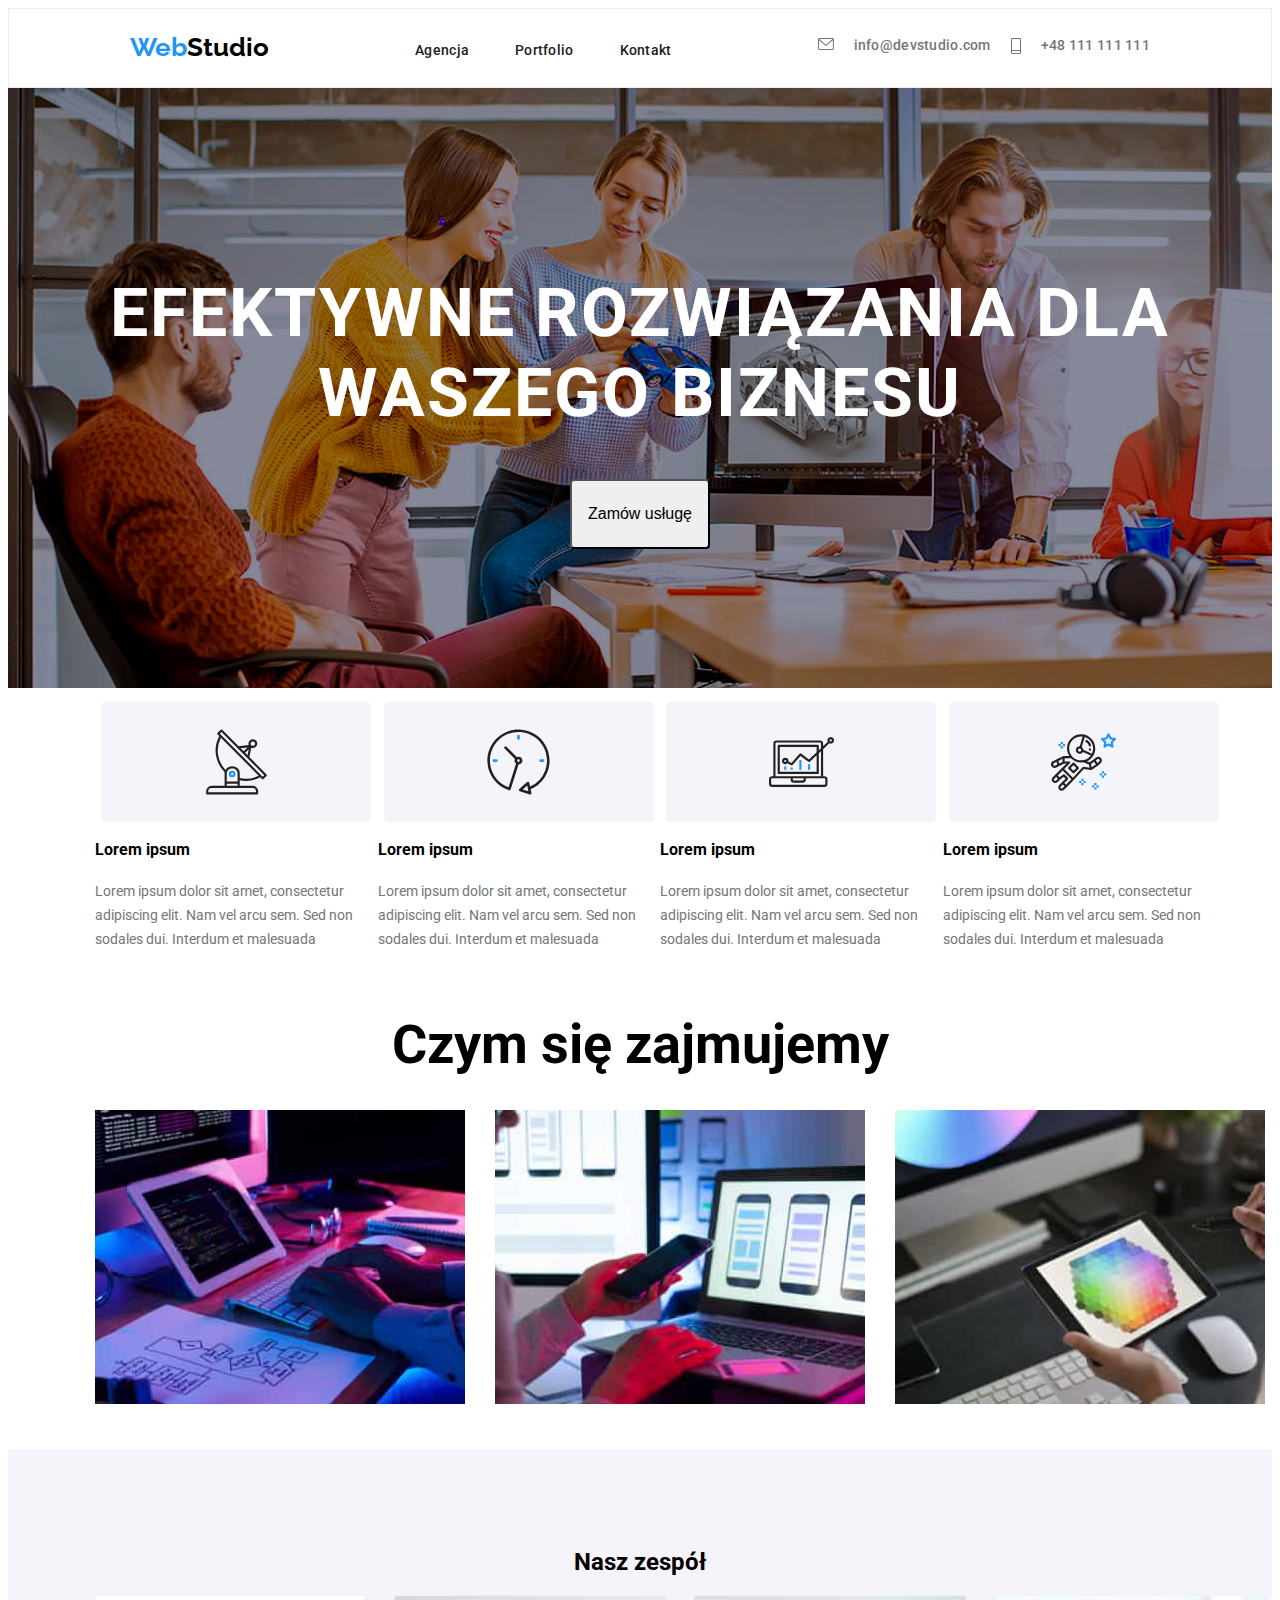
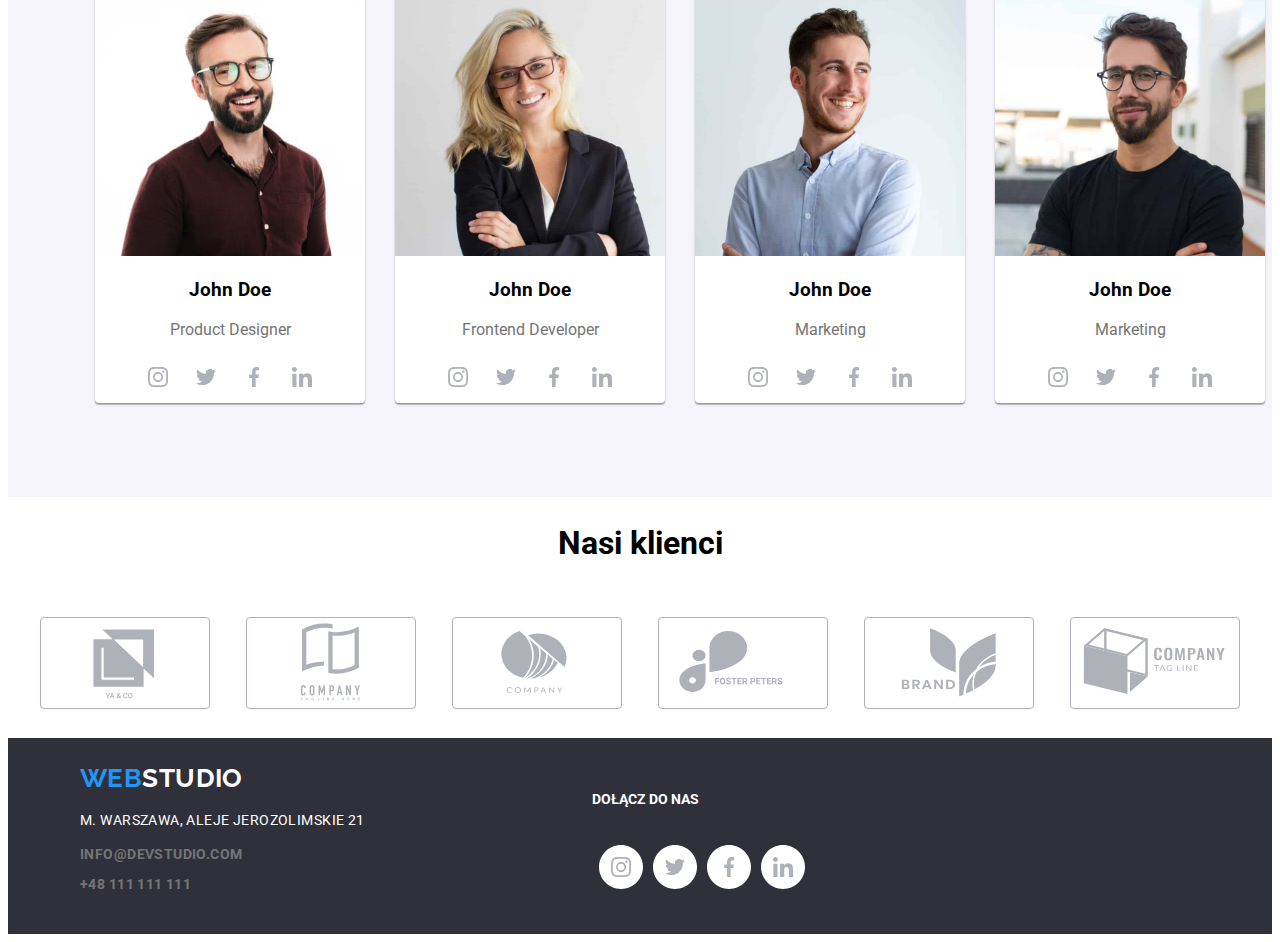
==== index.html @ c7709d1a "new" ====
<!DOCTYPE html>
<html lang="pl">
  <head>
    <meta charset="UTF-8" />
    <meta http-equiv="X-UA-Compatible" content="IE=edge" />
    <meta name="viewport" content="width=device-width, initial-scale=1.0" />
    <title>Document</title>
    <link rel="preconnect" href="https://fonts.googleapis.com" />
    <link rel="preconnect" href="https://fonts.gstatic.com" crossorigin />
    <link
      href="https://fonts.googleapis.com/css2?family=Montserrat:ital,wght@0,400;1,700&family=Raleway:wght@700&family=Roboto:wght@400;500;700;900&display=swap"
      rel="stylesheet"
    />
    <link rel="stylesheet" href="https://cdnjs.cloudflare.com/ajax/libs/modern-normalize/1.1.0/modern-normalize.min.css" 
    integrity="sha512-wpPYUAdjBVSE4KJnH1VR1HeZfpl1ub8YT/NKx4PuQ5NmX2tKuGu6U/JRp5y+Y8XG2tV+wKQpNHVUX03MfMFn9Q==" 
    crossorigin="anonymous" 
    referrerpolicy="no-referrer" />
    <link rel="stylesheet" href="./css/styles.css" />
  </head>
  
  <body>
    <header class="navbar section-header">
      
      <a href="/" class="logo"
        ><span class="color-one">Web</span
        ><span class="color-two">Studio</span></a
      >
      <nav class="navigation">
        <ul class="social-links">
          <li><a class="link" href="./index.html">Agencja</a></li>
          <li><a class="link" href="Portfolio.html">Portfolio</a></li>
          <li><a class="link" href="Kontakt">Kontakt</a></li>
        </ul>
      </nav>
      
      <div class="contact">
      <ul class="contact-links">
        
        <li class="point">
        <svg class="icon" Width="16" height="12">
          <use href="./images/icons.svg#icon-envelope"></use>
        </svg>
        
        <a class="links" href="mailto:info@devstudio.com" 
          >info@devstudio.com
          </a>
          <svg class="icon" Width="10" height="16">
            <use href="./images/icons.svg#icon-smartphone"></use>
          </svg>
        <a class="links" href="tel:+48111111111" 
          >+48 111 111 111</a
        >
      </li>
    </ul>
      </div>
    </header>
    <main>
      <section class="hero">
        <div class="container">
      <h1>EFEKTYWNE ROZWIĄZANIA DLA WASZEGO BIZNESU</h1>
      <button class="button pointer" type="button">Zamów usługę</button>
    </div>
    </section>  
    <section class="lorem-ipsum">
    <div class="container">
      <div class="lorem-ipsum-one">
      <ul class="lorem-ipsum-two">
        <li >
          <div class="picture">
            <svg class="picture-logo" width="65" height="70" >
              <use href="./images/icons.svg#icon-antenna-1"  ></use>
           </svg>
          </div>
        
          <h3 >Lorem ipsum</h3>
          <p >
            Lorem ipsum dolor sit amet, consectetur adipiscing elit. Nam vel
            arcu sem. Sed non sodales dui. Interdum et malesuada
          </p>
        </li>
        <li>
          <div class="picture">
          <svg class="picture-logo" width="65" height="70">
            <use href="./images/icons.svg#icon-clock-1"></use>
          </svg>
        </div>
          <h3>Lorem ipsum</h3>
          <p>
            Lorem ipsum dolor sit amet, consectetur adipiscing elit. Nam vel
            arcu sem. Sed non sodales dui. Interdum et malesuada
          </p>
        </li>
        <li>
          <div class="picture">
            <svg class="picture-logo" width="65" height="70">
            <use href="./images/icons.svg#icon-diagram-1"></use> 
          </svg>
          </div>
          <h3>Lorem ipsum</h3>
          <p>
            Lorem ipsum dolor sit amet, consectetur adipiscing elit. Nam vel
            arcu sem. Sed non sodales dui. Interdum et malesuada
          </p>
        </li>
        <li>
          <div class="picture">
            <svg class="picture-logo" width="65" height="70">
            <use href="./images/icons.svg#icon-astronaut-1"></use>
          </svg>
          </div>
          <h3 >Lorem ipsum</h3>
          <p>
            Lorem ipsum dolor sit amet, consectetur adipiscing elit. Nam vel
            arcu sem. Sed non sodales dui. Interdum et malesuada
          </p>
        
        </li>
      </ul>
    </div>
    </div>
    </section>
    <section class="do-do">
      <div class="do-do-item">
      <div class="container">
       
      <h2 class="do-do-h2">Czym się zajmujemy</h2>
      <ul class="do-do-list">
      <li >
        <img
          width="370"
          height="294"
          src="./images/box_1.jpg"
          alt="tablet komputer i notatnik"
        />
      </li>
      <li>
        <img
          width="370"
          height="294"
          src="./images/box_2.jpg"
          alt="telefon laptop i komputer"
        />
      </li>
      <li>
        <img
          width="370"
          height="294"
          src="./images/box_3.jpg"
          alt="tablet z paletą kolorów i komputer"
        />
      </li>
    </ul>
    </div>
    </div>
  </section>
<section class="team">
  <div class="team-one">
    <div class="container">
        
      <h2 class="do-do-h2">Nasz zespół</h2>
      <ul class="team-two">
        
        <li >
          <div class="border">
          <img
            width="270"
            height="260"
            src="./images/person_1.jpg"
            alt="Mężczyzna w okularach"
          />
          <h3>John Doe</h3>
          <p>Product Designer</p>
          <div>
          <svg width="44" height="44">
            <use href="./images/icons.svg#icon-Instagram">
              </use>
          </svg>
          <svg width="44" height="44">
            <use href="./images/icons.svg#icon-Twitter">
              </use>
          </svg>
          <svg width="44" height="44">
            <use href="./images/icons.svg#icon-Facebook">
              </use>
          </svg>
          <svg width="44" height="44">
            <use href="./images/icons.svg#icon-Linkedin">
              </use> </svg>
            </div>
          </div>
        </li>        

        <li>
          <div class="border">
          <img
            width="270"
            height="260"
            src="./images/person_2.jpg"
            alt="Kobieta w okularach"
          />
          <h3>John Doe</h3>
          <p>Frontend Developer</p>
          <div>
          <svg width="44" height="44">
            <use href="./images/icons.svg#icon-Instagram">
              </use>
          </svg>
          <svg width="44" height="44">
            <use href="./images/icons.svg#icon-Twitter">
              </use>
          </svg>
          <svg width="44" height="44">
            <use href="./images/icons.svg#icon-Facebook">
              </use>
          </svg>
          <svg width="44" height="44">
            <use href="./images/icons.svg#icon-Linkedin">
              </use> </svg>
            </div>
        </li>
        <li>
          <div class="border">
          <img
            width="270"
            height="260"
            src="./images/person_3.jpg"
            alt="Mężczyzna z niebieskiej koszuli"
          />
          <h3>John Doe</h3>
          <p>Marketing</p>
          <svg width="44" height="44">
            <use href="./images/icons.svg#icon-Instagram">
              </use>
          </svg>
          <svg width="44" height="44">
            <use href="./images/icons.svg#icon-Twitter">
              </use>
          </svg>
          <svg width="44" height="44">
            <use href="./images/icons.svg#icon-Facebook">
              </use>
          </svg>
          <svg width="44" height="44">
            <use href="./images/icons.svg#icon-Linkedin">
              </use> </svg>
            </div>
        </li>
        <li>
          <div class="border">
          <img
            width="270"
            height="260"
            src="./images/person_4.jpg"
            alt="Meżczyzna w okularach z brodą i czarnej koszulce"
          />
          <h3>John Doe</h3>
          <p>Marketing</p>
          
          <svg width="44" height="44">
            <use href="./images/icons.svg#icon-Instagram">
              </use>
          </svg>
          <svg width="44" height="44">
            <use href="./images/icons.svg#icon-Twitter">
              </use>
          </svg>
          <svg width="44" height="44">
            <use href="./images/icons.svg#icon-Facebook">
              </use>
          </svg>
          <svg width="44" height="44">
            <use href="./images/icons.svg#icon-Linkedin">
              </use> </svg>
            </div>
        </li>
      </ul>
      </div>
      </div>
    </section>
      <section>
        <h2 class="klient__h2">Nasi klienci </h2>
        <div class="home__container">
          
            <svg class="klient-new" width="106" height="60" >
              <use href="./images/icons.svg#icon-Logo_1"></use>
            </svg>
            <svg class="klient-new" width="106" height="60">
              <use href="./images/icons.svg#icon-Logo_2"></use>
            </svg>
            <svg class="klient-new" width="106" height="60">
              <use href="./images/icons.svg#icon-Logo_3"></use>
            </svg>
            <svg class="klient-new" width="106" height="60">
              <use href="./images/icons.svg#icon-Logo_4"></use>
            </svg>
            <svg class="klient-new" width="106" height="60">
              <use href="./images/icons.svg#icon-Logo_5"></use>
            </svg>
            <svg class="klient-new" width="106" height="60">
              <use href="./images/icons.svg#icon-Logo_6"></use>
            </svg>
        
      </div>
      </section>
    </main>
    <footer class="background-color">
      <div class="section-footer">
        <div class="container">
         <div class="block us">      
      <a href="/" class="logo"
        ><span class="color-one">Web</span
        ><span class="color-three">Studio</span></a
      >
     
        
        <p class="footer-address">m. Warszawa, Aleje Jerozolimskie 21</p>
                  
          <p class="links" href="mailto:info@devstudio.com" class="contact"
            >info@devstudio.com</p
          >
          <p class="links" href="tel:+48111111111" class="contact"
            >+48 111 111 111</p
          >
        </div>
          
        <div class="block one">
            <h4 class="start">DOŁĄCZ DO NAS</h4>
            
            <ul class="footer-icon">
              <li>
            <svg width="44" height="44">
              <use href="./images/icons.svg#icon-Instagram">
                </use>
              </svg>
              </li>
              <li>
            <svg width="44" height="44"> 
              <use href="./images/icons.svg#icon-Twitter">
                </use>
            </svg>
            </li>
            <li >
            <svg width="44" height="44">
              <use href="./images/icons.svg#icon-Facebook">
                </use>
            </svg>
          </li>
          <li >
            <svg width="44" height="44">
              <use href="./images/icons.svg#icon-Linkedin">
                </use>
            </svg>
            </li>
          </ul>
        </div>
        </div>
      </div>
        </footer>
---- css/styles.css ----
* {
  box-sizing: border-box;
}
:root {
  --main-color: #212121;
  --secondary-color: #757575;
}

body {
  font-family: "Roboto", sans-serif;
}

.logo {
  font-family: "Raleway";
  font-style: normal;
  font-weight: 700;
  text-decoration: none;
  font-size: 26px;
  line-height: 1.2;

  align-self: center;
}
.color-one {
  color: #2196f3;
}
.color-two {
  color: #000000;
}

.social-links {
  color: #212121;
  display: flex;
  gap: 46px;
  padding-top: 15px;
}

.social-links .link:focus {
  color: #2196f3;
}

.social-links .link:hover {
  color: #2196f3;
}

.contact-links {
  display: flex;

  padding-top: 15px;
  text-decoration: none;
}

.links {
  color: var(--secondary-color, gray);
}

.icon {
  fill: #757575;
}

.contact-links .icon:hover {
  cursor: pointer;
  fill: var(--color1, #2196f3);
}
.contact-links .links:focus {
  color: #2196f3;
}

.contact-links .links:hover {
  color: #2196f3;
}

.button {
  width: 140px;
  height: 70px;

  color: #000000;

  border-radius: 4px;
  line-height: 30px;
  /* identical to box height, or 188% */
  font-size: 16px;
  line-height: 30px;
}

.button:hover {
  background-color: #2196f3;
  box-shadow: 0px 4px 4px rgba(0, 0, 0, 0.15);
}
.pointer {
  cursor: pointer;
}

.navbar a {
  text-decoration: none;
}
.navbar .navigation a {
  font-weight: 500;
  font-size: 14px;
  line-height: 1.1;
  letter-spacing: 0.02em;

  color: var(--main-color, black);
}

.navbar .contact {
  font-weight: 500;
  font-size: 14px;
  line-height: 1.1;
  letter-spacing: 0.02em;
  gap: 10px;
  color: var(--secondary-color, gray);
}
p {
  color: var(--secondary-color, gray);
}
ul {
  list-style-type: none;
}

.background-color {
  background: #2f303a;
}
.color-three {
  color: #ffffff;
}
.footer {
  font-family: "Roboto", sans-serif;
}
.footer-address {
  color: #ffffff;
  font-style: normal;
  font-weight: 400;
  font-size: 14px;
  line-height: 1.7;
  /* or 171% */

  letter-spacing: 0.03em;
}

.contact-footer {
  font-family: "Roboto";
  font-style: normal;
  font-weight: 400;
  font-size: 14px;
  line-height: 1.7;
  /* or 171% */

  letter-spacing: 0.03em;
  text-decoration-line: underline;

  color: rgba(255, 255, 255, 0.6);
}

.container {
  max-width: 1200px;
  margin: 0px auto;
  padding: 0px 15px;
}
.section-header {
  height: 80px;
  justify-content: space-evenly;
  border: 1px solid #ececec;
  background: #ffffff;
  display: flex;
  margin: auto;
  padding: 0px 15px;
}
.section-one {
  display: flex;
  flex-wrap: wrap;
  align-items: center;
  justify-content: center;
  justify-content: space-around;
  gap: 6px;
  padding-top: 94px;
  padding-bottom: 94px;
  margin: auto;
  list-style-type: none;
}

.section-two {
  display: flex;
  justify-content: center;
  gap: 8px;
  height: 38px;
  border-radius: 4px;
  flex-basis: auto;
}

.section-footer {
  height: 252px;
  display: inline;
  flex-direction: column;
  margin: 0 auto;
}
.section-three {
  height: 600px;

  background: #2f303a;
  flex-wrap: wrap;
  text-align: center;
  letter-spacing: 0.06em;
  text-transform: uppercase;
  line-height: 60px;
}

.lorem-ipsum {
  font-weight: 400;
  font-size: 14px;
  line-height: 24px;
}

.lorem-ipsum-one {
  display: flex;
  justify-content: center;
  align-content: center;
  flex-direction: row;
}
.lorem-ipsum-two {
  display: flex;
}
.picture {
  margin: 0 auto;
  display: flex;
  justify-content: space-between;
  align-items: center;
  margin: 0 auto;
  width: 270px;
  height: 120px;
  background: #f5f4fa;
  border-radius: 4px;
}

.picture-logo {
  display: flex;
  margin: 0 auto;
}
.do-do {
  display: flex;
  list-style-type: none;
  font-size: 36px;
  line-height: 42px;
  text-align: center;

  align-items: center;
  justify-content: center;
  align-content: center;
  text-align: center;
}
.do-do-item {
  display: flex;
}

.do-do-list {
  display: flex;
  gap: 30px;
}
.do-do-h2 {
  display: flex;
  text-align: center;
  justify-content: center;
}

.team-one {
  display: flex;
  justify-content: center;
  align-content: center;
  text-align: center;
  background: #f5f4fa;

  height: 648px;
  align-items: center;
}
.team-two {
  display: flex;
  gap: 30px;
  align-items: center;
}

.hero {
  background: #2f303a;
  background-image: url(../images/team.jpg);
  background-repeat: no-repeat;
  background-size: cover;
  height: 600px;
  display: flex;
  color: #ffffff;
  align-items: center;
  text-align: center;
  letter-spacing: 0.06em;
  text-transform: uppercase;
  font-size: 34px;
}

.section-four {
  font-weight: 700;
  font-size: 36px;
  line-height: 42px;
  text-align: center;
  letter-spacing: 0.03em;
  color: #212121;

  display: flex;
  flex-wrap: wrap;
  align-items: center;
  justify-content: center;
  justify-content: space-around;
  gap: 8px;
  margin: auto;
  list-style-type: none;
  padding-top: 94px;
  padding-bottom: 94px;
}

.home__container {
  height: 150px;
  display: flex;
  justify-content: space-between;
  align-items: center;
  max-width: 1200px;
  flex-direction: row;
  margin: 0 auto;
}

.klient__h2 {
  font-size: 32px;
  justify-content: center;
  display: flex;
}
.klient-new {
  width: 170px;
  height: 92px;
  border: 1px solid #afb1b8;
  border-radius: 4px;
  display: flex;
  --color1: #afb1b8;
}

.klient-new:hover {
  --color1: #2196f3;
  cursor: pointer;
}
.klinet-one {
  gap: 30px;
  display: flex;
  justify-content: center;
  flex-direction: row;
  margin: 0 auto;
}

.us {
  font-family: "Roboto";
  font-style: normal;
  font-weight: 700;
  font-size: 14px;
  line-height: 16px;
  letter-spacing: 0.03em;
  text-transform: uppercase;
  color: #ffffff;

  width: 400px;
}

.us-icon {
  display: flex;
  align-items: center;
  justify-content: center;
  gap: 10px;
  margin: 0 auto;
}

.one {
  display: flex;
  flex-direction: column;
  justify-content: center;
  align-items: center;
}

.footer-icon {
  display: flex;

  list-style-type: none;
  gap: 10px;
}
.start {
  display: flex;
  margin-left: 33px;
  color: #ffffff;
  font-family: "Roboto";
  font-style: normal;
  font-weight: 700;
  font-size: 14px;
  line-height: 16px;
  padding-bottom: 20px;
}

.block {
  display: inline-block;
  width: 475px;
  padding: 25px;
}

.border {
  background: #ffffff;
  /* material shadow v1 */

  box-shadow: 0px 1px 3px rgba(0, 0, 0, 0.12), 0px 1px 1px rgba(0, 0, 0, 0.14),
    0px 2px 1px rgba(0, 0, 0, 0.2);
  border-radius: 0px 0px 4px 4px;
}

.border-two {
  background: #ffffff;
  border: 1px solid #eeeeee;
  cursor: pointer;
}
.point {
  list-style-type: none;
  gap: 20px;
  display: flex;
}
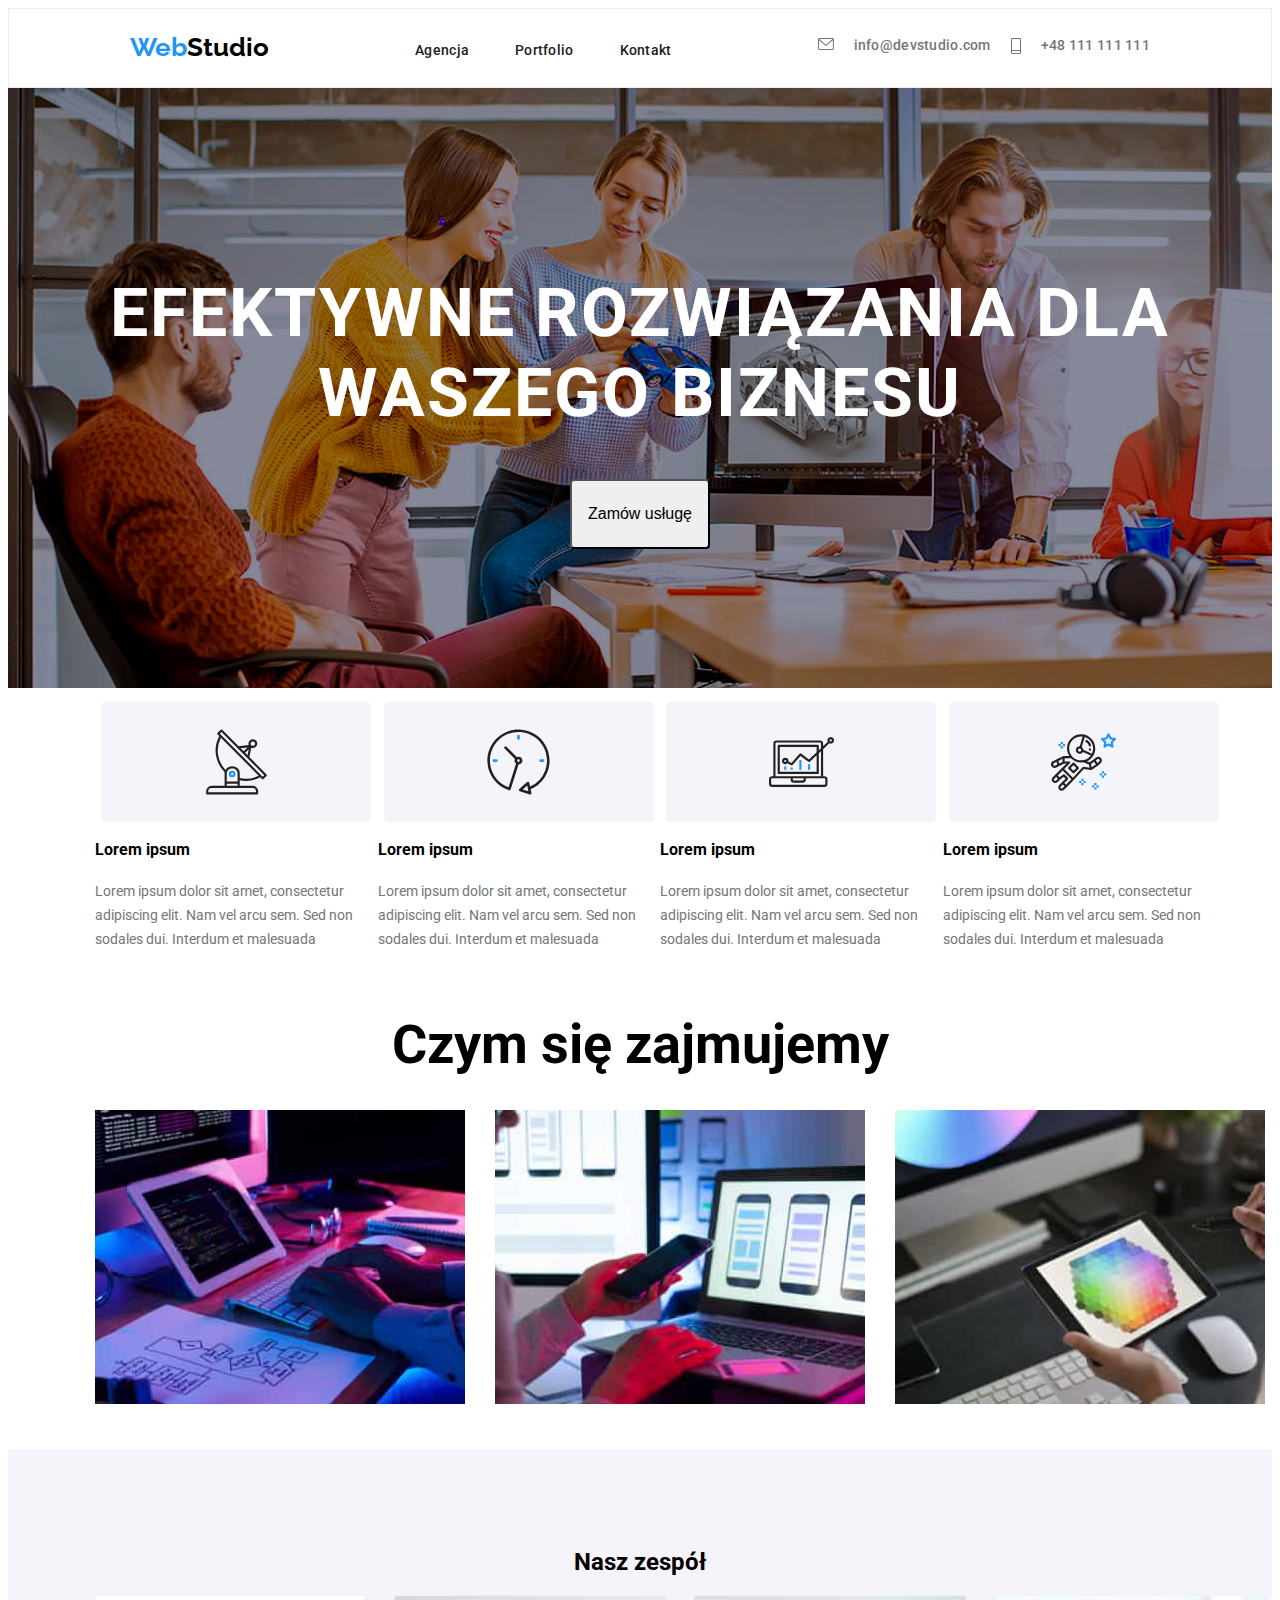
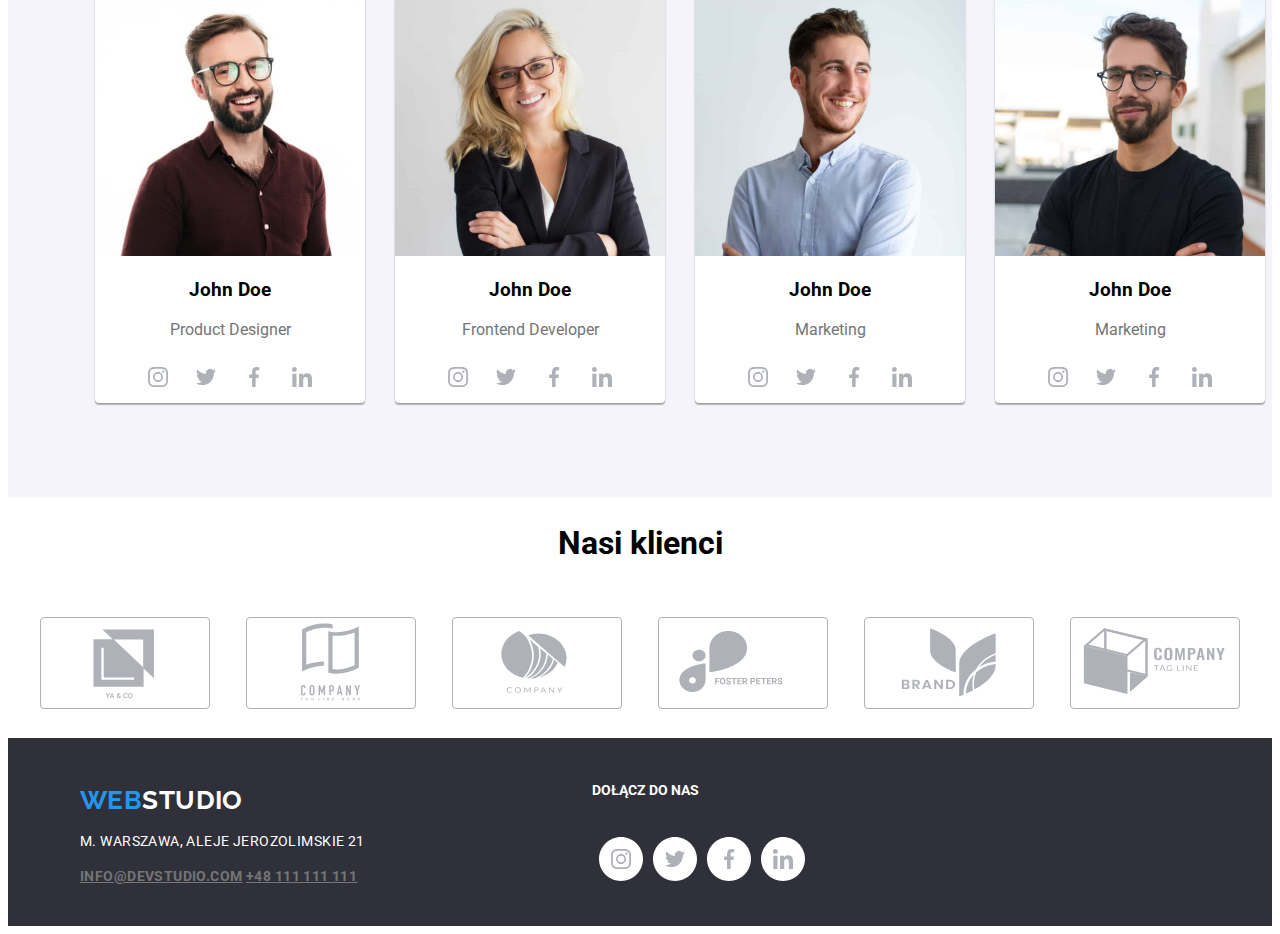
==== commit e2686b6a: "new" ====
--- a/index.html
+++ b/index.html
@@ -255,7 +255,6 @@
           />
           <h3>John Doe</h3>
           <p>Marketing</p>
-          
           <svg width="44" height="44">
             <use href="./images/icons.svg#icon-Instagram">
               </use>
@@ -315,11 +314,11 @@
         
         <p class="footer-address">m. Warszawa, Aleje Jerozolimskie 21</p>
                   
-          <p class="links" href="mailto:info@devstudio.com" class="contact"
-            >info@devstudio.com</p
+          <a class="links" href="mailto:info@devstudio.com" class="contact"
+            >info@devstudio.com</a
           >
-          <p class="links" href="tel:+48111111111" class="contact"
-            >+48 111 111 111</p
+          <a class="links" href="tel:+48111111111" class="contact"
+            >+48 111 111 111</a
           >
         </div>
           
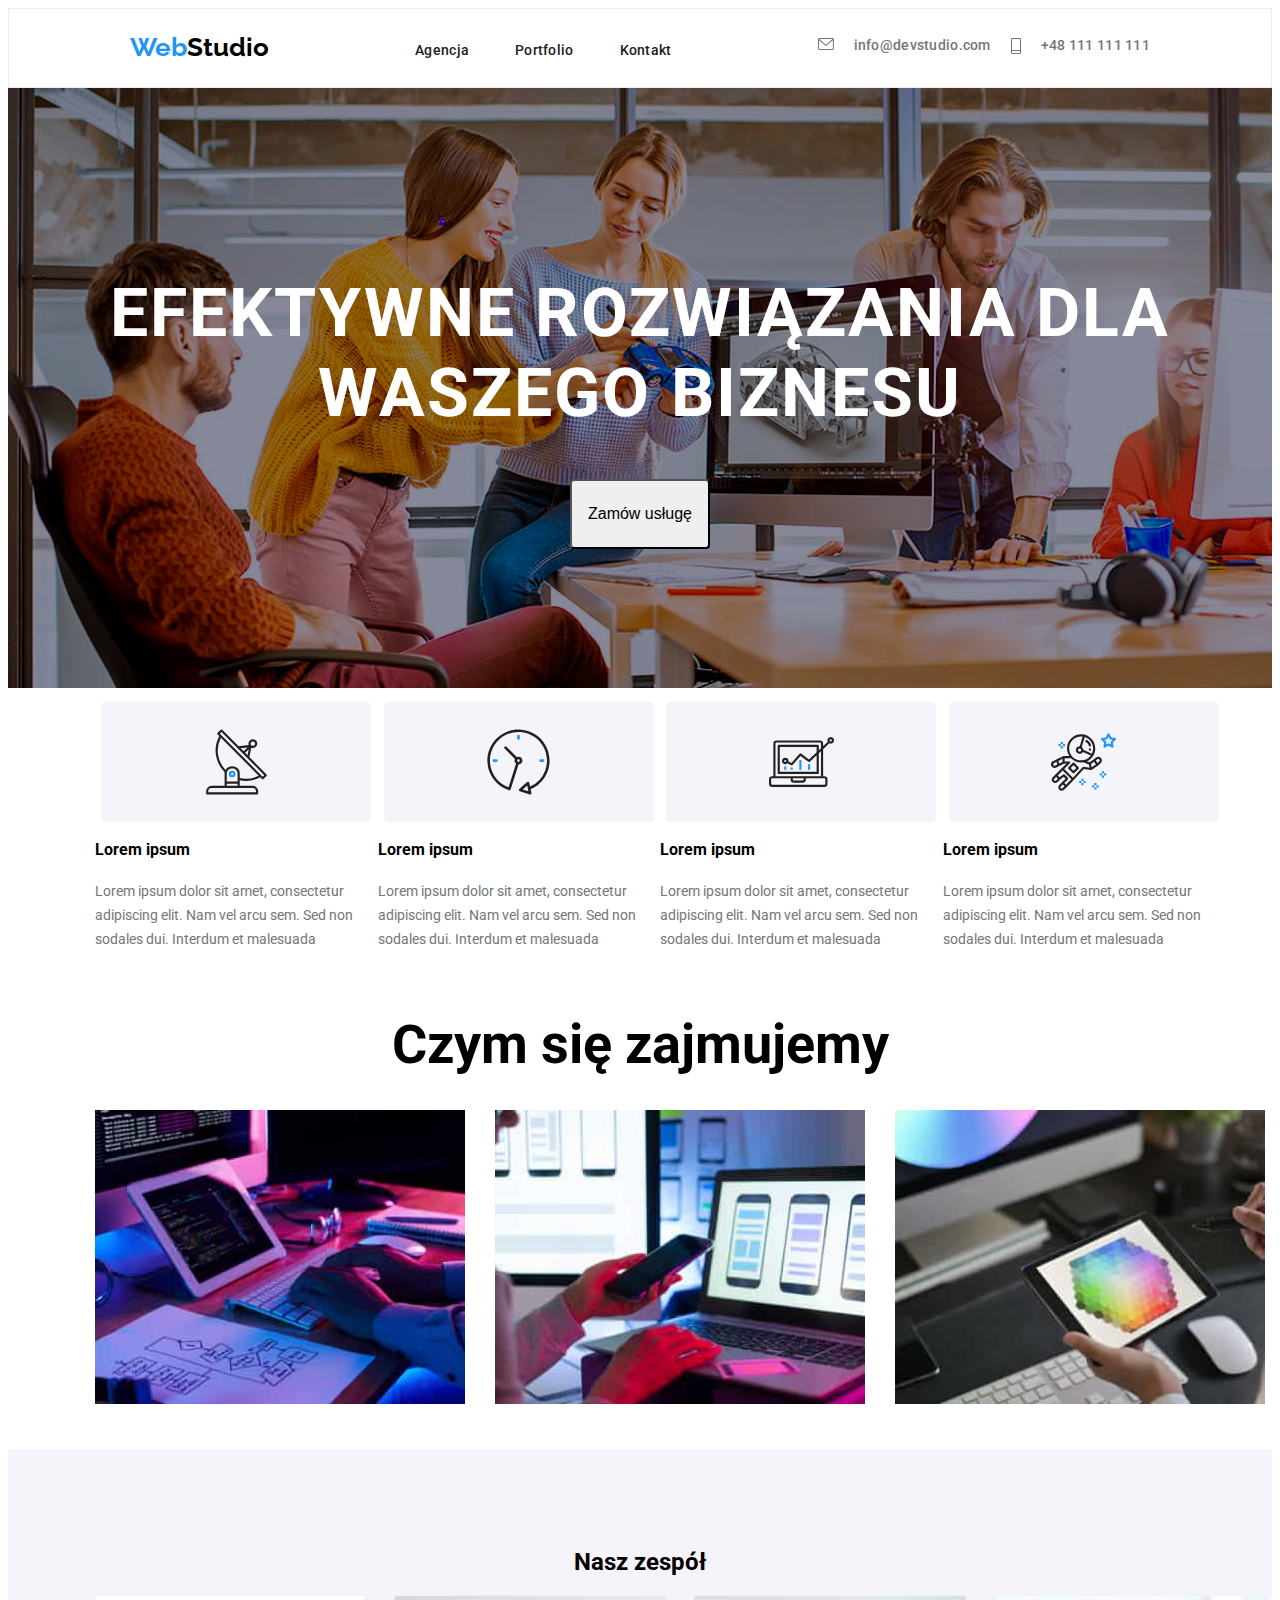
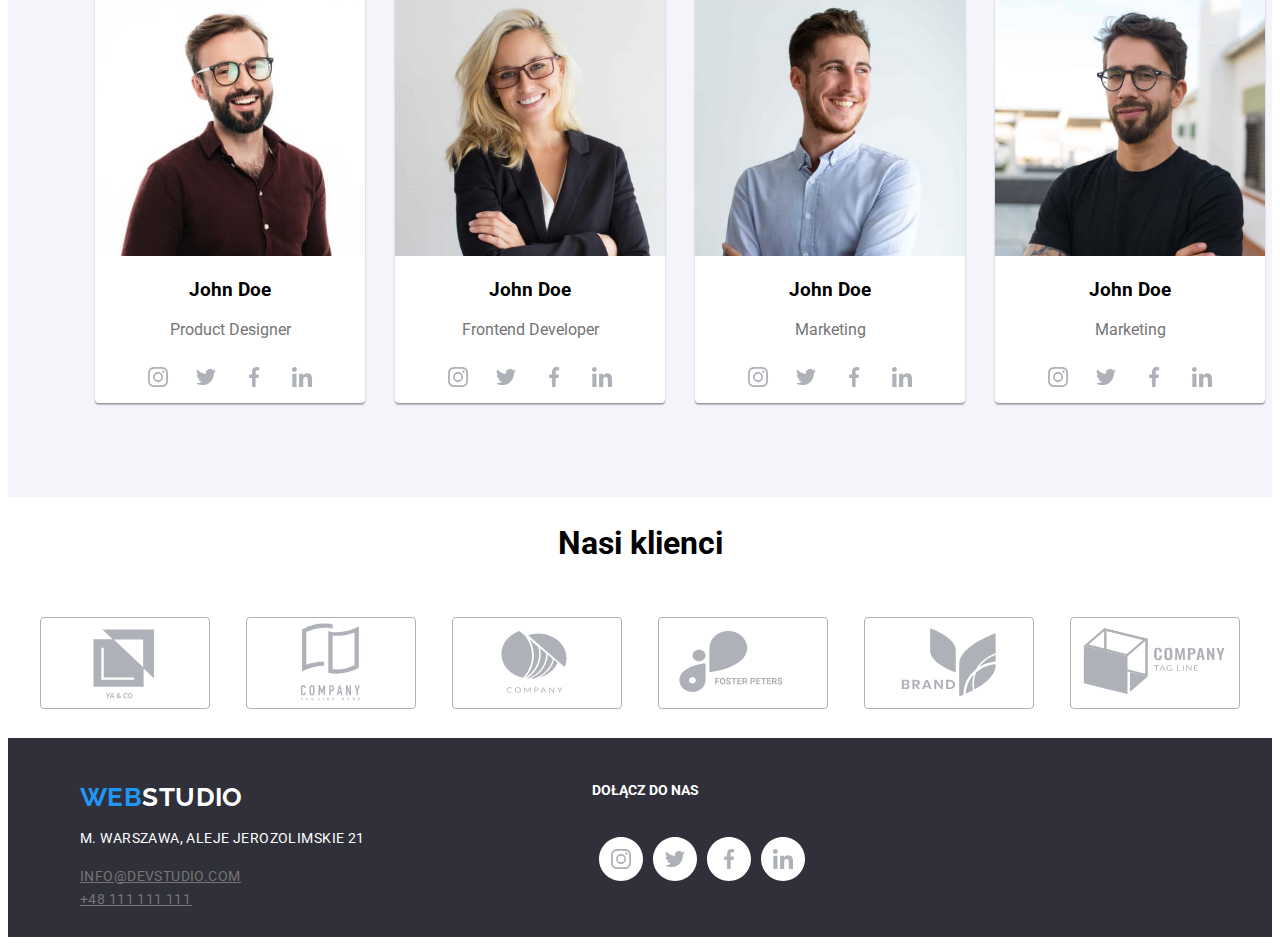
==== commit b82dd835: "new" ====
--- a/index.html
+++ b/index.html
@@ -310,16 +310,14 @@
         ><span class="color-one">Web</span
         ><span class="color-three">Studio</span></a
       >
-     
-        
         <p class="footer-address">m. Warszawa, Aleje Jerozolimskie 21</p>
-                  
-          <a class="links" href="mailto:info@devstudio.com" class="contact"
+             <div class="contact-footer">     
+          <a class="links" href="mailto:info@devstudio.com" 
             >info@devstudio.com</a
           >
-          <a class="links" href="tel:+48111111111" class="contact"
+          <a class="links" href="tel:+48111111111" 
             >+48 111 111 111</a
-          >
+          ></div> 
         </div>
           
         <div class="block one">
--- a/css/styles.css
+++ b/css/styles.css
@@ -144,7 +144,8 @@
   font-size: 14px;
   line-height: 1.7;
   /* or 171% */
-
+  display: flex;
+  flex-direction: column;
   letter-spacing: 0.03em;
   text-decoration-line: underline;
 
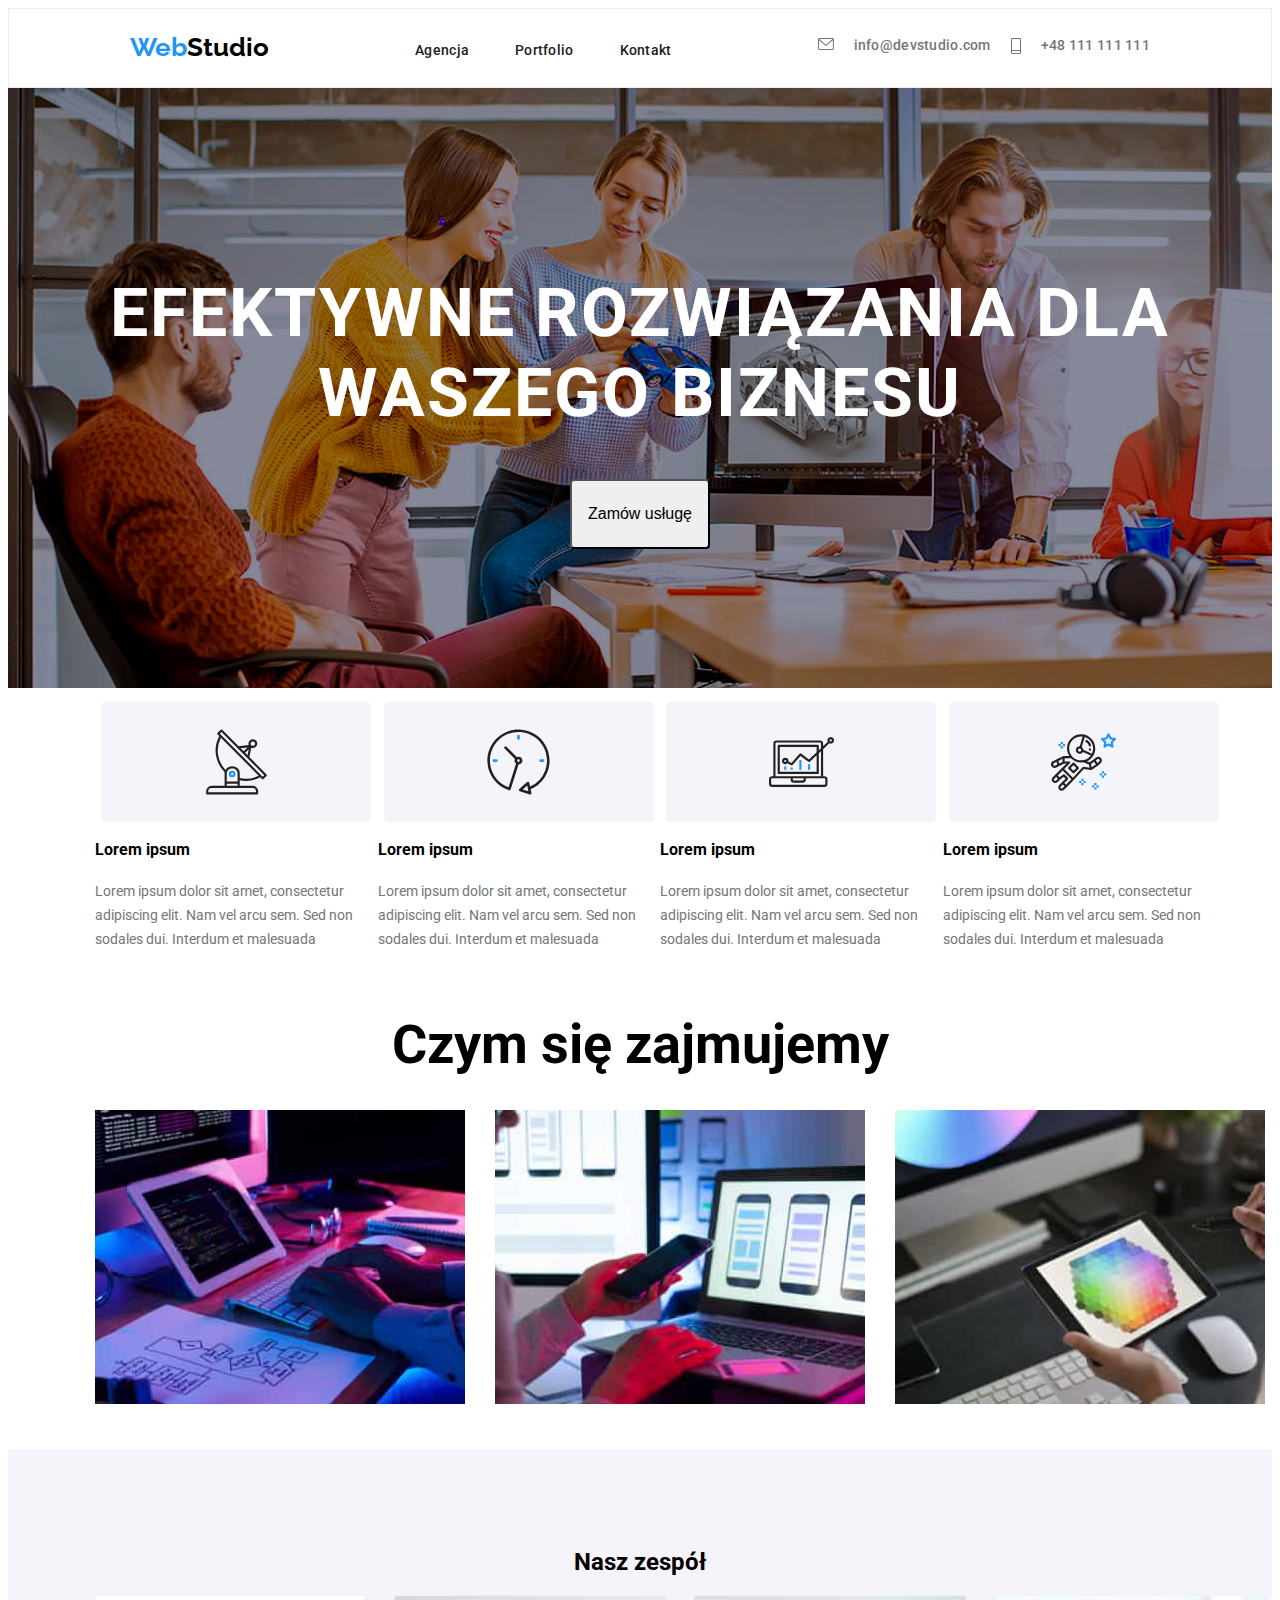
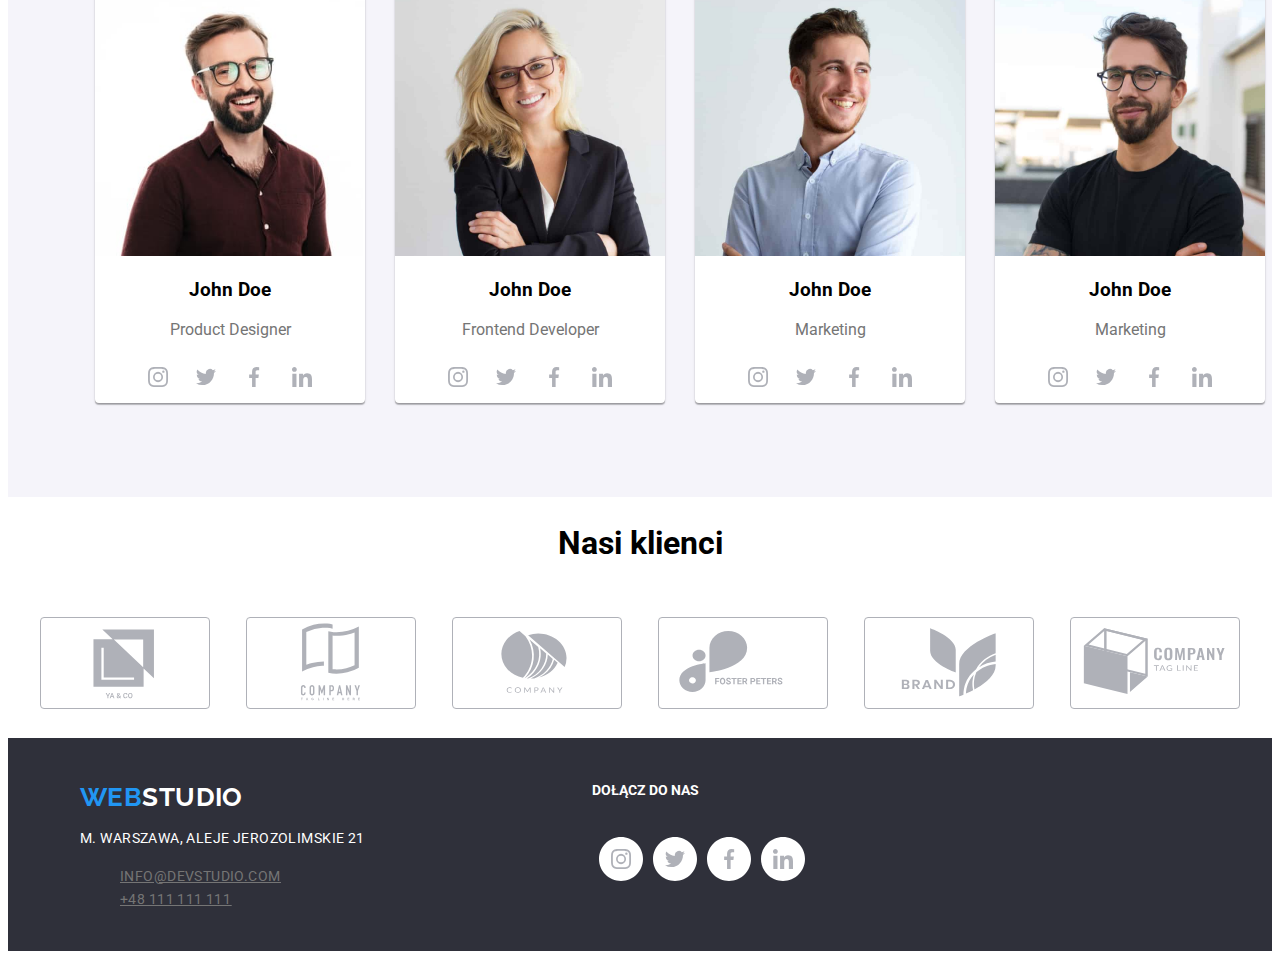
==== commit 172c6d7e: "new" ====
--- a/index.html
+++ b/index.html
@@ -311,13 +311,13 @@
         ><span class="color-three">Studio</span></a
       >
         <p class="footer-address">m. Warszawa, Aleje Jerozolimskie 21</p>
-             <div class="contact-footer">     
+             <ul class="contact-footer">     
           <a class="links" href="mailto:info@devstudio.com" 
             >info@devstudio.com</a
           >
           <a class="links" href="tel:+48111111111" 
             >+48 111 111 111</a
-          ></div> 
+          ></ul>
         </div>
           
         <div class="block one">
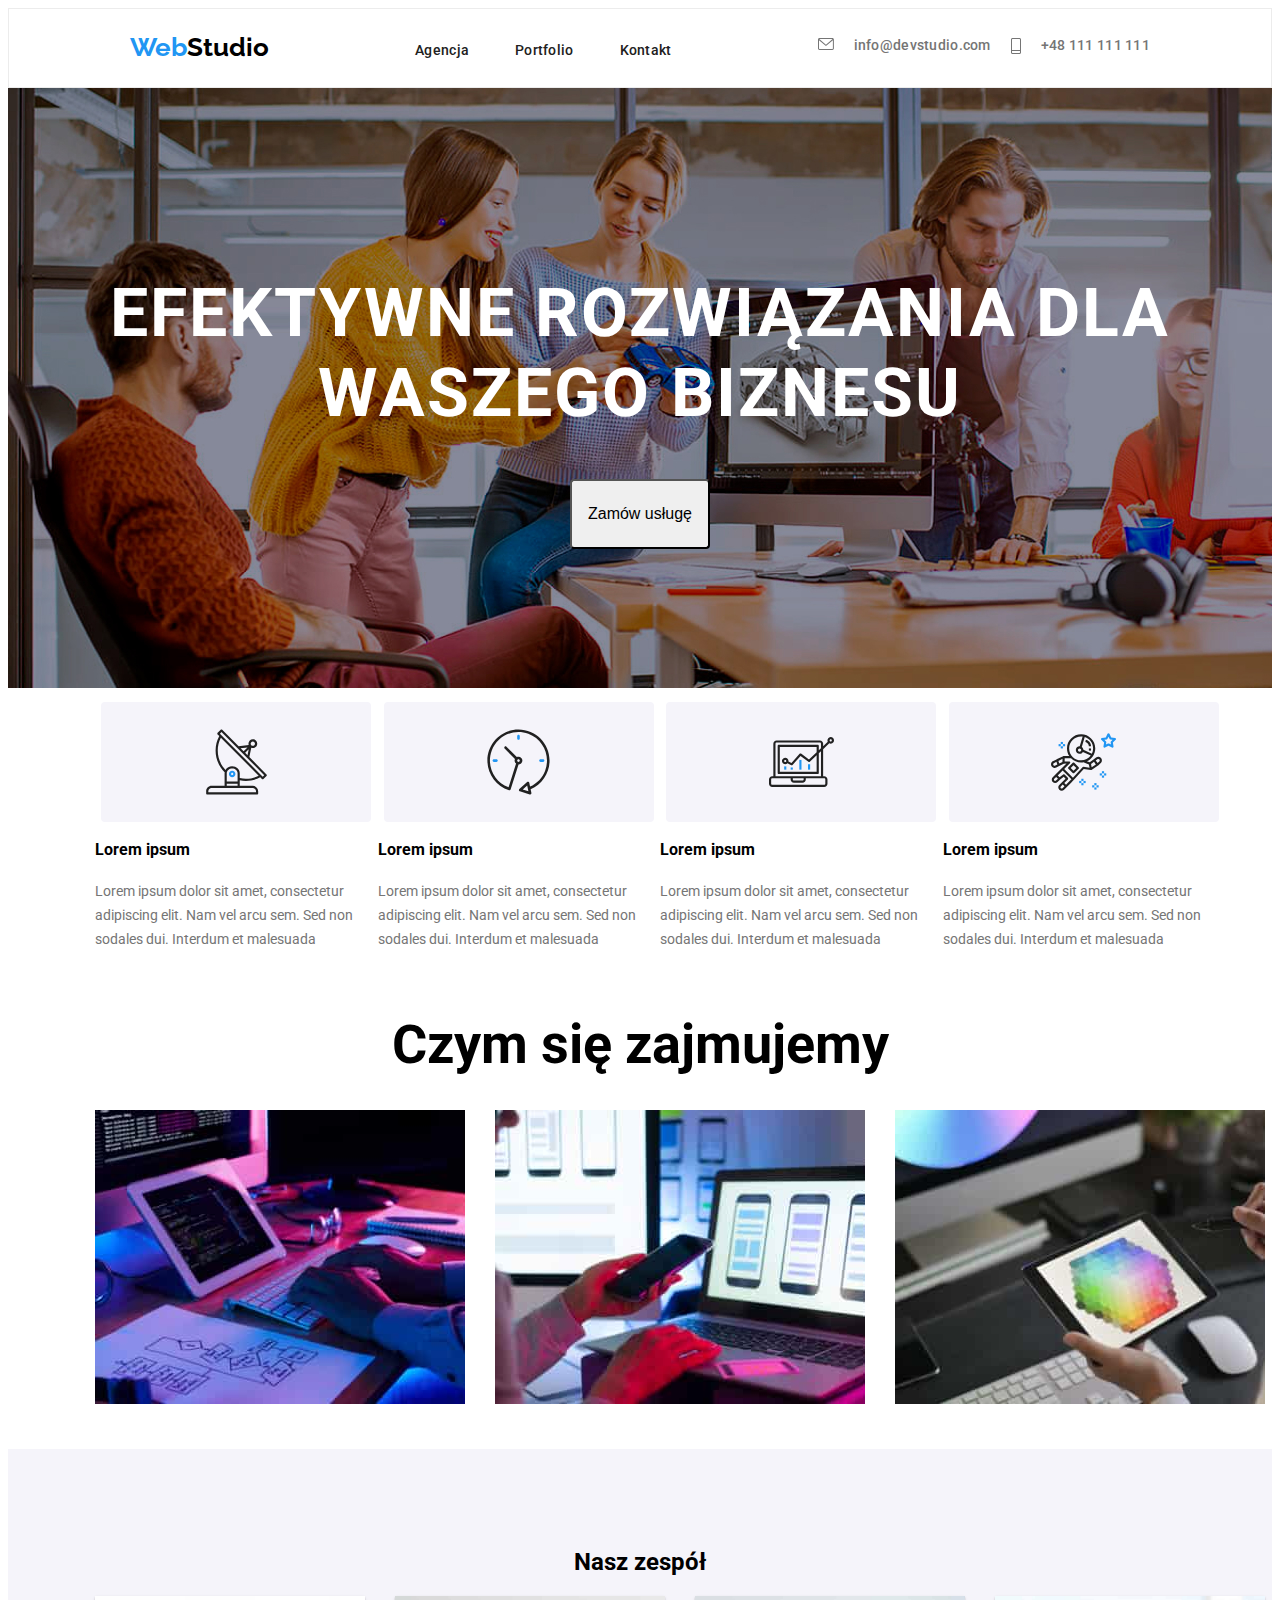
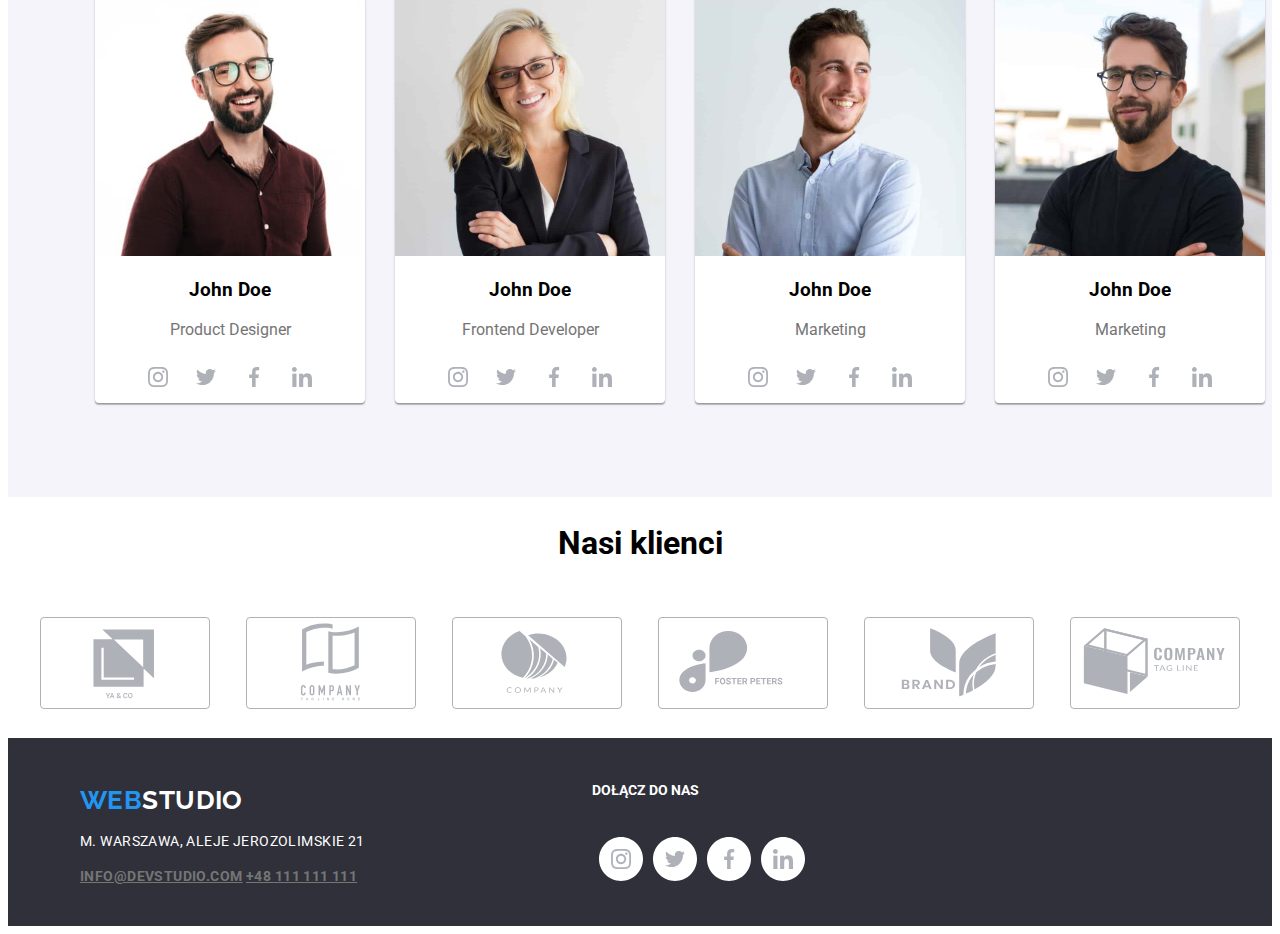
==== commit 4196779f: "new" ====
--- a/index.html
+++ b/index.html
@@ -11,16 +11,18 @@
       href="https://fonts.googleapis.com/css2?family=Montserrat:ital,wght@0,400;1,700&family=Raleway:wght@700&family=Roboto:wght@400;500;700;900&display=swap"
       rel="stylesheet"
     />
-    <link rel="stylesheet" href="https://cdnjs.cloudflare.com/ajax/libs/modern-normalize/1.1.0/modern-normalize.min.css" 
-    integrity="sha512-wpPYUAdjBVSE4KJnH1VR1HeZfpl1ub8YT/NKx4PuQ5NmX2tKuGu6U/JRp5y+Y8XG2tV+wKQpNHVUX03MfMFn9Q==" 
-    crossorigin="anonymous" 
-    referrerpolicy="no-referrer" />
+    <link
+      rel="stylesheet"
+      href="https://cdnjs.cloudflare.com/ajax/libs/modern-normalize/1.1.0/modern-normalize.min.css"
+      integrity="sha512-wpPYUAdjBVSE4KJnH1VR1HeZfpl1ub8YT/NKx4PuQ5NmX2tKuGu6U/JRp5y+Y8XG2tV+wKQpNHVUX03MfMFn9Q=="
+      crossorigin="anonymous"
+      referrerpolicy="no-referrer"
+    />
     <link rel="stylesheet" href="./css/styles.css" />
   </head>
-  
+
   <body>
     <header class="navbar section-header">
-      
       <a href="/" class="logo"
         ><span class="color-one">Web</span
         ><span class="color-two">Studio</span></a
@@ -32,324 +34,303 @@
           <li><a class="link" href="Kontakt">Kontakt</a></li>
         </ul>
       </nav>
-      
+
       <div class="contact">
-      <ul class="contact-links">
-        
-        <li class="point">
-        <svg class="icon" Width="16" height="12">
-          <use href="./images/icons.svg#icon-envelope"></use>
-        </svg>
-        
-        <a class="links" href="mailto:info@devstudio.com" 
-          >info@devstudio.com
-          </a>
-          <svg class="icon" Width="10" height="16">
-            <use href="./images/icons.svg#icon-smartphone"></use>
-          </svg>
-        <a class="links" href="tel:+48111111111" 
-          >+48 111 111 111</a
-        >
-      </li>
-    </ul>
+        <ul class="contact-links">
+          <li class="point">
+            <svg class="icon" Width="16" height="12">
+              <use href="./images/icons.svg#icon-envelope"></use>
+            </svg>
+
+            <a class="links" href="mailto:info@devstudio.com"
+              >info@devstudio.com
+            </a>
+            <svg class="icon" Width="10" height="16">
+              <use href="./images/icons.svg#icon-smartphone"></use>
+            </svg>
+            <a class="links" href="tel:+48111111111">+48 111 111 111</a>
+          </li>
+        </ul>
       </div>
     </header>
     <main>
       <section class="hero">
         <div class="container">
-      <h1>EFEKTYWNE ROZWIĄZANIA DLA WASZEGO BIZNESU</h1>
-      <button class="button pointer" type="button">Zamów usługę</button>
-    </div>
-    </section>  
-    <section class="lorem-ipsum">
-    <div class="container">
-      <div class="lorem-ipsum-one">
-      <ul class="lorem-ipsum-two">
-        <li >
-          <div class="picture">
-            <svg class="picture-logo" width="65" height="70" >
-              <use href="./images/icons.svg#icon-antenna-1"  ></use>
-           </svg>
-          </div>
-        
-          <h3 >Lorem ipsum</h3>
-          <p >
-            Lorem ipsum dolor sit amet, consectetur adipiscing elit. Nam vel
-            arcu sem. Sed non sodales dui. Interdum et malesuada
-          </p>
-        </li>
-        <li>
-          <div class="picture">
-          <svg class="picture-logo" width="65" height="70">
-            <use href="./images/icons.svg#icon-clock-1"></use>
-          </svg>
-        </div>
-          <h3>Lorem ipsum</h3>
-          <p>
-            Lorem ipsum dolor sit amet, consectetur adipiscing elit. Nam vel
-            arcu sem. Sed non sodales dui. Interdum et malesuada
-          </p>
-        </li>
-        <li>
-          <div class="picture">
-            <svg class="picture-logo" width="65" height="70">
-            <use href="./images/icons.svg#icon-diagram-1"></use> 
-          </svg>
-          </div>
-          <h3>Lorem ipsum</h3>
-          <p>
-            Lorem ipsum dolor sit amet, consectetur adipiscing elit. Nam vel
-            arcu sem. Sed non sodales dui. Interdum et malesuada
-          </p>
-        </li>
-        <li>
-          <div class="picture">
-            <svg class="picture-logo" width="65" height="70">
-            <use href="./images/icons.svg#icon-astronaut-1"></use>
-          </svg>
-          </div>
-          <h3 >Lorem ipsum</h3>
-          <p>
-            Lorem ipsum dolor sit amet, consectetur adipiscing elit. Nam vel
-            arcu sem. Sed non sodales dui. Interdum et malesuada
-          </p>
-        
-        </li>
-      </ul>
-    </div>
-    </div>
-    </section>
-    <section class="do-do">
-      <div class="do-do-item">
-      <div class="container">
-       
-      <h2 class="do-do-h2">Czym się zajmujemy</h2>
-      <ul class="do-do-list">
-      <li >
-        <img
-          width="370"
-          height="294"
-          src="./images/box_1.jpg"
-          alt="tablet komputer i notatnik"
-        />
-      </li>
-      <li>
-        <img
-          width="370"
-          height="294"
-          src="./images/box_2.jpg"
-          alt="telefon laptop i komputer"
-        />
-      </li>
-      <li>
-        <img
-          width="370"
-          height="294"
-          src="./images/box_3.jpg"
-          alt="tablet z paletą kolorów i komputer"
-        />
-      </li>
-    </ul>
-    </div>
-    </div>
-  </section>
-<section class="team">
-  <div class="team-one">
-    <div class="container">
-        
-      <h2 class="do-do-h2">Nasz zespół</h2>
-      <ul class="team-two">
-        
-        <li >
-          <div class="border">
-          <img
-            width="270"
-            height="260"
-            src="./images/person_1.jpg"
-            alt="Mężczyzna w okularach"
-          />
-          <h3>John Doe</h3>
-          <p>Product Designer</p>
-          <div>
-          <svg width="44" height="44">
-            <use href="./images/icons.svg#icon-Instagram">
-              </use>
-          </svg>
-          <svg width="44" height="44">
-            <use href="./images/icons.svg#icon-Twitter">
-              </use>
-          </svg>
-          <svg width="44" height="44">
-            <use href="./images/icons.svg#icon-Facebook">
-              </use>
-          </svg>
-          <svg width="44" height="44">
-            <use href="./images/icons.svg#icon-Linkedin">
-              </use> </svg>
-            </div>
-          </div>
-        </li>        
-
-        <li>
-          <div class="border">
-          <img
-            width="270"
-            height="260"
-            src="./images/person_2.jpg"
-            alt="Kobieta w okularach"
-          />
-          <h3>John Doe</h3>
-          <p>Frontend Developer</p>
-          <div>
-          <svg width="44" height="44">
-            <use href="./images/icons.svg#icon-Instagram">
-              </use>
-          </svg>
-          <svg width="44" height="44">
-            <use href="./images/icons.svg#icon-Twitter">
-              </use>
-          </svg>
-          <svg width="44" height="44">
-            <use href="./images/icons.svg#icon-Facebook">
-              </use>
-          </svg>
-          <svg width="44" height="44">
-            <use href="./images/icons.svg#icon-Linkedin">
-              </use> </svg>
-            </div>
-        </li>
-        <li>
-          <div class="border">
-          <img
-            width="270"
-            height="260"
-            src="./images/person_3.jpg"
-            alt="Mężczyzna z niebieskiej koszuli"
-          />
-          <h3>John Doe</h3>
-          <p>Marketing</p>
-          <svg width="44" height="44">
-            <use href="./images/icons.svg#icon-Instagram">
-              </use>
-          </svg>
-          <svg width="44" height="44">
-            <use href="./images/icons.svg#icon-Twitter">
-              </use>
-          </svg>
-          <svg width="44" height="44">
-            <use href="./images/icons.svg#icon-Facebook">
-              </use>
-          </svg>
-          <svg width="44" height="44">
-            <use href="./images/icons.svg#icon-Linkedin">
-              </use> </svg>
-            </div>
-        </li>
-        <li>
-          <div class="border">
-          <img
-            width="270"
-            height="260"
-            src="./images/person_4.jpg"
-            alt="Meżczyzna w okularach z brodą i czarnej koszulce"
-          />
-          <h3>John Doe</h3>
-          <p>Marketing</p>
-          <svg width="44" height="44">
-            <use href="./images/icons.svg#icon-Instagram">
-              </use>
-          </svg>
-          <svg width="44" height="44">
-            <use href="./images/icons.svg#icon-Twitter">
-              </use>
-          </svg>
-          <svg width="44" height="44">
-            <use href="./images/icons.svg#icon-Facebook">
-              </use>
-          </svg>
-          <svg width="44" height="44">
-            <use href="./images/icons.svg#icon-Linkedin">
-              </use> </svg>
-            </div>
-        </li>
-      </ul>
-      </div>
-      </div>
-    </section>
+          <h1>EFEKTYWNE ROZWIĄZANIA DLA WASZEGO BIZNESU</h1>
+          <button class="button pointer" type="button">Zamów usługę</button>
+        </div>
+      </section>
+      <section class="lorem-ipsum">
+        <div class="container">
+          <div class="lorem-ipsum-one">
+            <ul class="lorem-ipsum-two">
+              <li>
+                <div class="picture">
+                  <svg class="picture-logo" width="65" height="70">
+                    <use href="./images/icons.svg#icon-antenna-1"></use>
+                  </svg>
+                </div>
+
+                <h3>Lorem ipsum</h3>
+                <p>
+                  Lorem ipsum dolor sit amet, consectetur adipiscing elit. Nam
+                  vel arcu sem. Sed non sodales dui. Interdum et malesuada
+                </p>
+              </li>
+              <li>
+                <div class="picture">
+                  <svg class="picture-logo" width="65" height="70">
+                    <use href="./images/icons.svg#icon-clock-1"></use>
+                  </svg>
+                </div>
+                <h3>Lorem ipsum</h3>
+                <p>
+                  Lorem ipsum dolor sit amet, consectetur adipiscing elit. Nam
+                  vel arcu sem. Sed non sodales dui. Interdum et malesuada
+                </p>
+              </li>
+              <li>
+                <div class="picture">
+                  <svg class="picture-logo" width="65" height="70">
+                    <use href="./images/icons.svg#icon-diagram-1"></use>
+                  </svg>
+                </div>
+                <h3>Lorem ipsum</h3>
+                <p>
+                  Lorem ipsum dolor sit amet, consectetur adipiscing elit. Nam
+                  vel arcu sem. Sed non sodales dui. Interdum et malesuada
+                </p>
+              </li>
+              <li>
+                <div class="picture">
+                  <svg class="picture-logo" width="65" height="70">
+                    <use href="./images/icons.svg#icon-astronaut-1"></use>
+                  </svg>
+                </div>
+                <h3>Lorem ipsum</h3>
+                <p>
+                  Lorem ipsum dolor sit amet, consectetur adipiscing elit. Nam
+                  vel arcu sem. Sed non sodales dui. Interdum et malesuada
+                </p>
+              </li>
+            </ul>
+          </div>
+        </div>
+      </section>
+      <section class="do-do">
+        <div class="do-do-item">
+          <div class="container">
+            <h2 class="do-do-h2">Czym się zajmujemy</h2>
+            <ul class="do-do-list">
+              <li>
+                <img
+                  width="370"
+                  height="294"
+                  src="./images/box_1.jpg"
+                  alt="tablet komputer i notatnik"
+                />
+              </li>
+              <li>
+                <img
+                  width="370"
+                  height="294"
+                  src="./images/box_2.jpg"
+                  alt="telefon laptop i komputer"
+                />
+              </li>
+              <li>
+                <img
+                  width="370"
+                  height="294"
+                  src="./images/box_3.jpg"
+                  alt="tablet z paletą kolorów i komputer"
+                />
+              </li>
+            </ul>
+          </div>
+        </div>
+      </section>
+      <section class="team">
+        <div class="team-one">
+          <div class="container">
+            <h2 class="do-do-h2">Nasz zespół</h2>
+            <ul class="team-two">
+              <li>
+                <div class="border">
+                  <img
+                    width="270"
+                    height="260"
+                    src="./images/person_1.jpg"
+                    alt="Mężczyzna w okularach"
+                  />
+                  <h3>John Doe</h3>
+                  <p>Product Designer</p>
+                  <div>
+                    <svg width="44" height="44">
+                      <use href="./images/icons.svg#icon-Instagram"></use>
+                    </svg>
+                    <svg width="44" height="44">
+                      <use href="./images/icons.svg#icon-Twitter"></use>
+                    </svg>
+                    <svg width="44" height="44">
+                      <use href="./images/icons.svg#icon-Facebook"></use>
+                    </svg>
+                    <svg width="44" height="44">
+                      <use href="./images/icons.svg#icon-Linkedin"></use>
+                    </svg>
+                  </div>
+                </div>
+              </li>
+
+              <li>
+                <div class="border">
+                  <img
+                    width="270"
+                    height="260"
+                    src="./images/person_2.jpg"
+                    alt="Kobieta w okularach"
+                  />
+                  <h3>John Doe</h3>
+                  <p>Frontend Developer</p>
+                  <div>
+                    <svg width="44" height="44">
+                      <use href="./images/icons.svg#icon-Instagram"></use>
+                    </svg>
+                    <svg width="44" height="44">
+                      <use href="./images/icons.svg#icon-Twitter"></use>
+                    </svg>
+                    <svg width="44" height="44">
+                      <use href="./images/icons.svg#icon-Facebook"></use>
+                    </svg>
+                    <svg width="44" height="44">
+                      <use href="./images/icons.svg#icon-Linkedin"></use>
+                    </svg>
+                  </div>
+                </div>
+              </li>
+              <li>
+                <div class="border">
+                  <img
+                    width="270"
+                    height="260"
+                    src="./images/person_3.jpg"
+                    alt="Mężczyzna z niebieskiej koszuli"
+                  />
+                  <h3>John Doe</h3>
+                  <p>Marketing</p>
+                  <svg width="44" height="44">
+                    <use href="./images/icons.svg#icon-Instagram"></use>
+                  </svg>
+                  <svg width="44" height="44">
+                    <use href="./images/icons.svg#icon-Twitter"></use>
+                  </svg>
+                  <svg width="44" height="44">
+                    <use href="./images/icons.svg#icon-Facebook"></use>
+                  </svg>
+                  <svg width="44" height="44">
+                    <use href="./images/icons.svg#icon-Linkedin"></use>
+                  </svg>
+                </div>
+              </li>
+              <li>
+                <div class="border">
+                  <img
+                    width="270"
+                    height="260"
+                    src="./images/person_4.jpg"
+                    alt="Meżczyzna w okularach z brodą i czarnej koszulce"
+                  />
+                  <h3>John Doe</h3>
+                  <p>Marketing</p>
+                  <svg width="44" height="44">
+                    <use href="./images/icons.svg#icon-Instagram"></use>
+                  </svg>
+                  <svg width="44" height="44">
+                    <use href="./images/icons.svg#icon-Twitter"></use>
+                  </svg>
+                  <svg width="44" height="44">
+                    <use href="./images/icons.svg#icon-Facebook"></use>
+                  </svg>
+                  <svg width="44" height="44">
+                    <use href="./images/icons.svg#icon-Linkedin"></use>
+                  </svg>
+                </div>
+              </li>
+            </ul>
+          </div>
+        </div>
+      </section>
       <section>
-        <h2 class="klient__h2">Nasi klienci </h2>
+        <h2 class="klient__h2">Nasi klienci</h2>
         <div class="home__container">
-          
-            <svg class="klient-new" width="106" height="60" >
-              <use href="./images/icons.svg#icon-Logo_1"></use>
-            </svg>
-            <svg class="klient-new" width="106" height="60">
-              <use href="./images/icons.svg#icon-Logo_2"></use>
-            </svg>
-            <svg class="klient-new" width="106" height="60">
-              <use href="./images/icons.svg#icon-Logo_3"></use>
-            </svg>
-            <svg class="klient-new" width="106" height="60">
-              <use href="./images/icons.svg#icon-Logo_4"></use>
-            </svg>
-            <svg class="klient-new" width="106" height="60">
-              <use href="./images/icons.svg#icon-Logo_5"></use>
-            </svg>
-            <svg class="klient-new" width="106" height="60">
-              <use href="./images/icons.svg#icon-Logo_6"></use>
-            </svg>
-        
-      </div>
+          <svg class="klient-new" width="106" height="60">
+            <use href="./images/icons.svg#icon-Logo_1"></use>
+          </svg>
+          <svg class="klient-new" width="106" height="60">
+            <use href="./images/icons.svg#icon-Logo_2"></use>
+          </svg>
+          <svg class="klient-new" width="106" height="60">
+            <use href="./images/icons.svg#icon-Logo_3"></use>
+          </svg>
+          <svg class="klient-new" width="106" height="60">
+            <use href="./images/icons.svg#icon-Logo_4"></use>
+          </svg>
+          <svg class="klient-new" width="106" height="60">
+            <use href="./images/icons.svg#icon-Logo_5"></use>
+          </svg>
+          <svg class="klient-new" width="106" height="60">
+            <use href="./images/icons.svg#icon-Logo_6"></use>
+          </svg>
+        </div>
       </section>
     </main>
     <footer class="background-color">
       <div class="section-footer">
         <div class="container">
-         <div class="block us">      
-      <a href="/" class="logo"
-        ><span class="color-one">Web</span
-        ><span class="color-three">Studio</span></a
-      >
-        <p class="footer-address">m. Warszawa, Aleje Jerozolimskie 21</p>
-             <ul class="contact-footer">     
-          <a class="links" href="mailto:info@devstudio.com" 
-            >info@devstudio.com</a
-          >
-          <a class="links" href="tel:+48111111111" 
-            >+48 111 111 111</a
-          ></ul>
-        </div>
-          
-        <div class="block one">
+          <div class="block us">
+            <a href="/" class="logo"
+              ><span class="color-one">Web</span
+              ><span class="color-three">Studio</span></a
+            >
+
+            <p class="footer-address">m. Warszawa, Aleje Jerozolimskie 21</p>
+
+            <a class="links" href="mailto:info@devstudio.com" class="contact"
+              >info@devstudio.com</a
+            >
+            <a class="links" href="tel:+48111111111" class="contact"
+              >+48 111 111 111</a
+            >
+          </div>
+
+          <div class="block one">
             <h4 class="start">DOŁĄCZ DO NAS</h4>
-            
+
             <ul class="footer-icon">
               <li>
-            <svg width="44" height="44">
-              <use href="./images/icons.svg#icon-Instagram">
-                </use>
-              </svg>
-              </li>
-              <li>
-            <svg width="44" height="44"> 
-              <use href="./images/icons.svg#icon-Twitter">
-                </use>
-            </svg>
-            </li>
-            <li >
-            <svg width="44" height="44">
-              <use href="./images/icons.svg#icon-Facebook">
-                </use>
-            </svg>
-          </li>
-          <li >
-            <svg width="44" height="44">
-              <use href="./images/icons.svg#icon-Linkedin">
-                </use>
-            </svg>
-            </li>
-          </ul>
-        </div>
+                <svg class="footer-icon-new" width="44" height="44">
+                  <use href="./images/icons.svg#icon-Instagram"></use>
+                </svg>
+              </li>
+              <li>
+                <svg class="footer-icon-new" width="44" height="44">
+                  <use href="./images/icons.svg#icon-Twitter"></use>
+                </svg>
+              </li>
+              <li>
+                <svg class="footer-icon-new" width="44" height="44">
+                  <use href="./images/icons.svg#icon-Facebook"></use>
+                </svg>
+              </li>
+              <li>
+                <svg class="footer-icon-new" width="44" height="44">
+                  <use href="./images/icons.svg#icon-Linkedin"></use>
+                </svg>
+              </li>
+            </ul>
+          </div>
         </div>
       </div>
-        </footer>+    </footer>
+  </body>
+</html>
--- a/css/styles.css
+++ b/css/styles.css
@@ -144,8 +144,6 @@
   font-size: 14px;
   line-height: 1.7;
   /* or 171% */
-  display: flex;
-  flex-direction: column;
   letter-spacing: 0.03em;
   text-decoration-line: underline;
 
@@ -338,7 +336,7 @@
 }
 
 .klient-new:hover {
-  --color1: #2196f3;
+  --color4: #2196f3;
   cursor: pointer;
 }
 .klinet-one {
@@ -382,6 +380,10 @@
 
   list-style-type: none;
   gap: 10px;
+}
+.footer-icon-new:hover {
+  fill: var(--color4, blue);
+  cursor: pointer;
 }
 .start {
   display: flex;
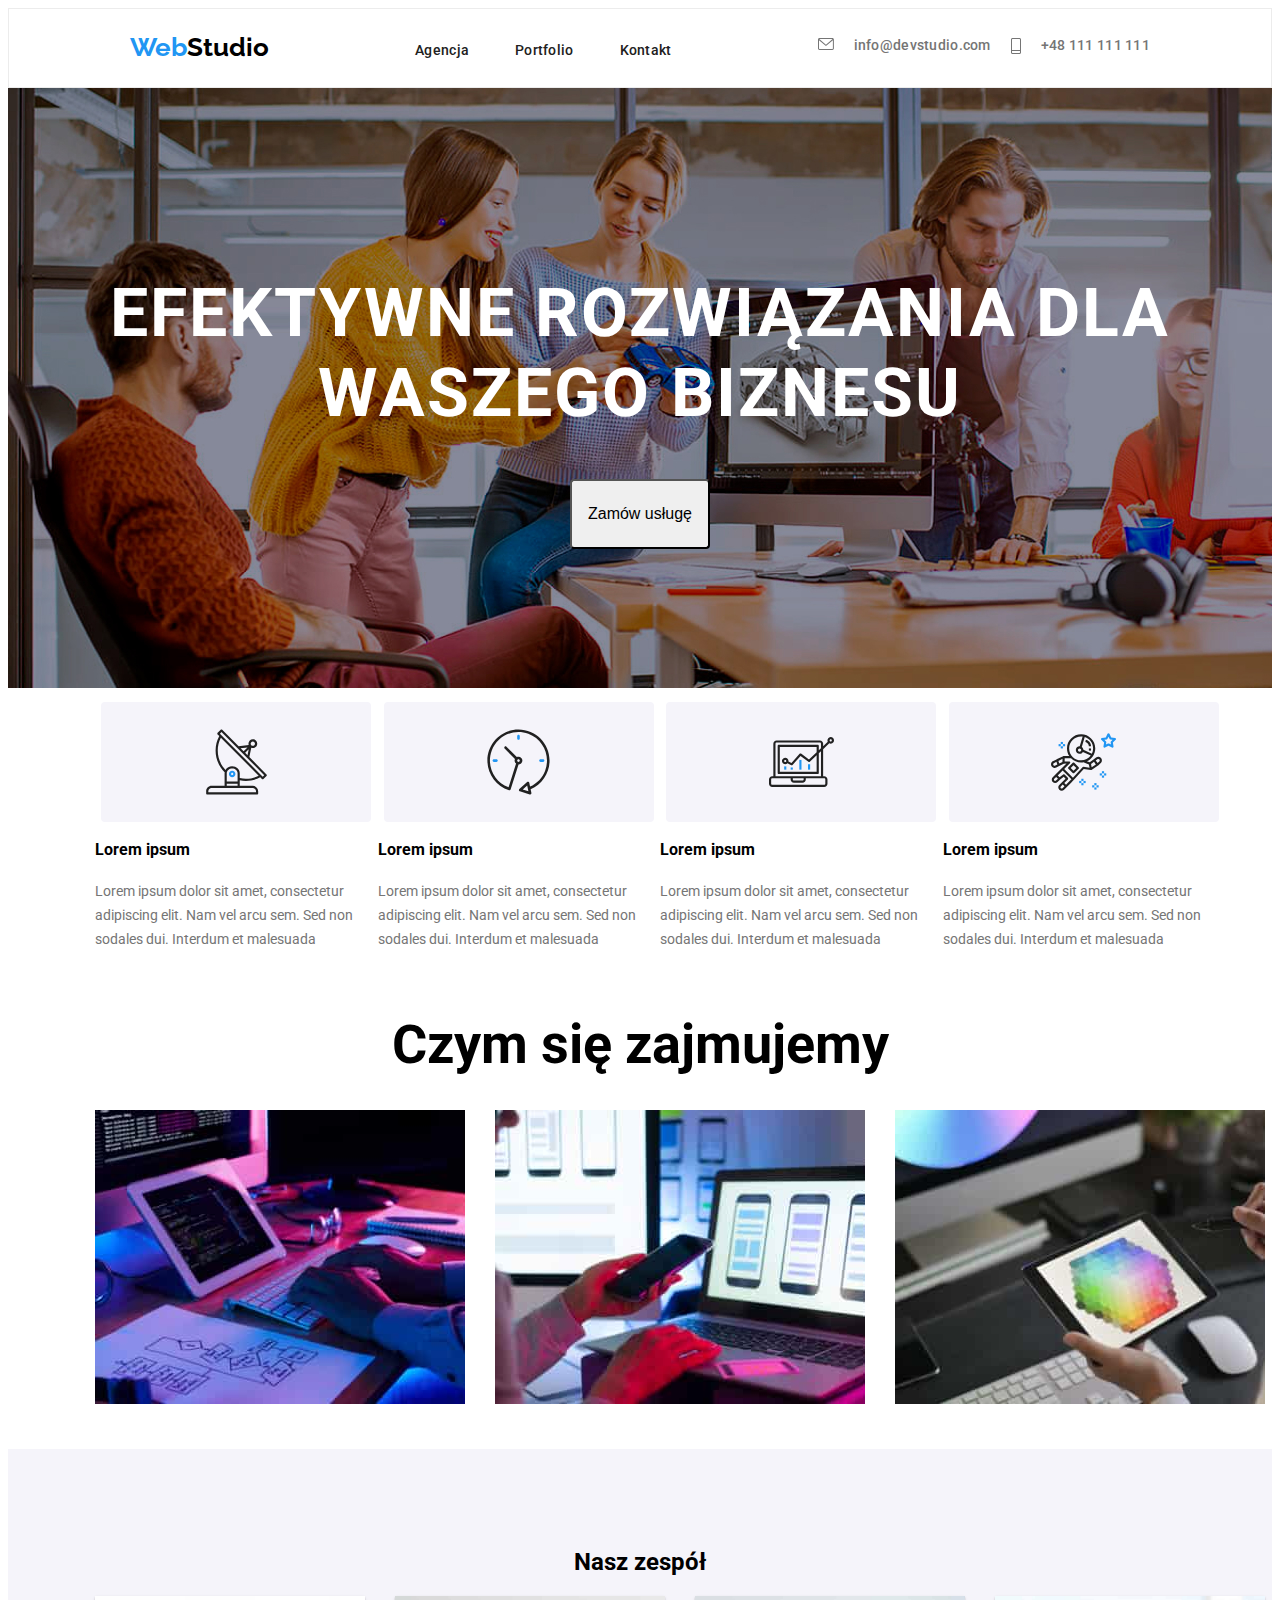
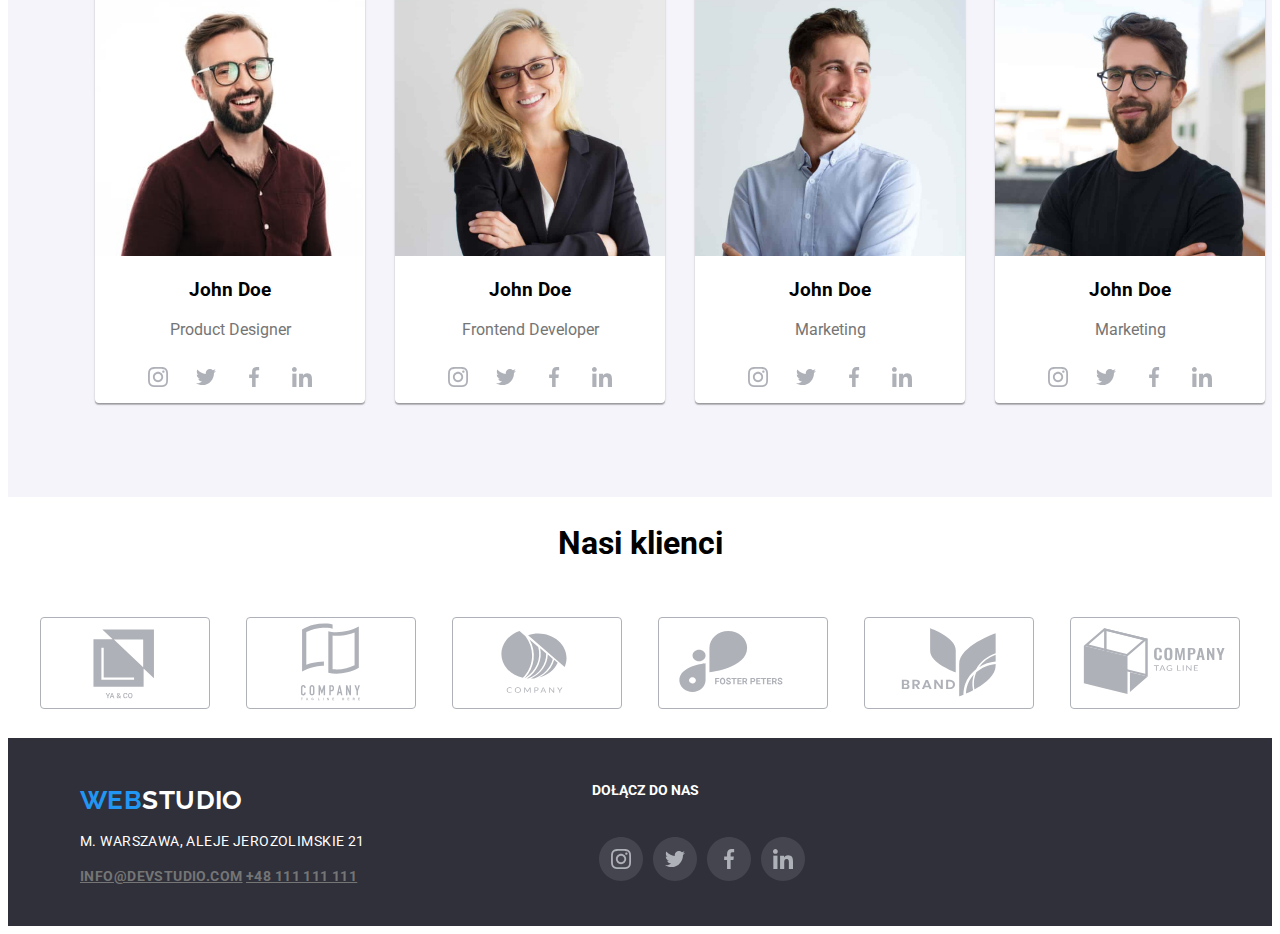
==== commit 99516cd3: "new" ====
--- a/index.html
+++ b/index.html
@@ -166,16 +166,16 @@
                   <h3>John Doe</h3>
                   <p>Product Designer</p>
                   <div>
-                    <svg width="44" height="44">
+                    <svg class="footer-icon-new" width="44" height="44">
                       <use href="./images/icons.svg#icon-Instagram"></use>
                     </svg>
-                    <svg width="44" height="44">
+                    <svg class="footer-icon-new" width="44" height="44">
                       <use href="./images/icons.svg#icon-Twitter"></use>
                     </svg>
-                    <svg width="44" height="44">
+                    <svg class="footer-icon-new" width="44" height="44">
                       <use href="./images/icons.svg#icon-Facebook"></use>
                     </svg>
-                    <svg width="44" height="44">
+                    <svg class="footer-icon-new" width="44" height="44">
                       <use href="./images/icons.svg#icon-Linkedin"></use>
                     </svg>
                   </div>
@@ -193,16 +193,16 @@
                   <h3>John Doe</h3>
                   <p>Frontend Developer</p>
                   <div>
-                    <svg width="44" height="44">
+                    <svg class="footer-icon-new" width="44" height="44">
                       <use href="./images/icons.svg#icon-Instagram"></use>
                     </svg>
-                    <svg width="44" height="44">
+                    <svg class="footer-icon-new" width="44" height="44">
                       <use href="./images/icons.svg#icon-Twitter"></use>
                     </svg>
-                    <svg width="44" height="44">
+                    <svg class="footer-icon-new" width="44" height="44">
                       <use href="./images/icons.svg#icon-Facebook"></use>
                     </svg>
-                    <svg width="44" height="44">
+                    <svg class="footer-icon-new" width="44" height="44">
                       <use href="./images/icons.svg#icon-Linkedin"></use>
                     </svg>
                   </div>
@@ -218,16 +218,16 @@
                   />
                   <h3>John Doe</h3>
                   <p>Marketing</p>
-                  <svg width="44" height="44">
+                  <svg class="footer-icon-new" width="44" height="44">
                     <use href="./images/icons.svg#icon-Instagram"></use>
                   </svg>
-                  <svg width="44" height="44">
+                  <svg class="footer-icon-new" width="44" height="44">
                     <use href="./images/icons.svg#icon-Twitter"></use>
                   </svg>
-                  <svg width="44" height="44">
+                  <svg class="footer-icon-new" width="44" height="44">
                     <use href="./images/icons.svg#icon-Facebook"></use>
                   </svg>
-                  <svg width="44" height="44">
+                  <svg class="footer-icon-new" width="44" height="44">
                     <use href="./images/icons.svg#icon-Linkedin"></use>
                   </svg>
                 </div>
@@ -242,16 +242,16 @@
                   />
                   <h3>John Doe</h3>
                   <p>Marketing</p>
-                  <svg width="44" height="44">
+                  <svg class="footer-icon-new" width="44" height="44">
                     <use href="./images/icons.svg#icon-Instagram"></use>
                   </svg>
-                  <svg width="44" height="44">
+                  <svg class="footer-icon-new" width="44" height="44">
                     <use href="./images/icons.svg#icon-Twitter"></use>
                   </svg>
-                  <svg width="44" height="44">
+                  <svg class="footer-icon-new" width="44" height="44">
                     <use href="./images/icons.svg#icon-Facebook"></use>
                   </svg>
-                  <svg width="44" height="44">
+                  <svg class="footer-icon-new" width="44" height="44">
                     <use href="./images/icons.svg#icon-Linkedin"></use>
                   </svg>
                 </div>
@@ -308,22 +308,22 @@
 
             <ul class="footer-icon">
               <li>
-                <svg class="footer-icon-new" width="44" height="44">
+                <svg class="svg-icon" width="44" height="44">
                   <use href="./images/icons.svg#icon-Instagram"></use>
                 </svg>
               </li>
               <li>
-                <svg class="footer-icon-new" width="44" height="44">
+                <svg class="svg-icon" width="44" height="44">
                   <use href="./images/icons.svg#icon-Twitter"></use>
                 </svg>
               </li>
               <li>
-                <svg class="footer-icon-new" width="44" height="44">
+                <svg class="svg-icon" width="44" height="44">
                   <use href="./images/icons.svg#icon-Facebook"></use>
                 </svg>
               </li>
               <li>
-                <svg class="footer-icon-new" width="44" height="44">
+                <svg class="svg-icon" width="44" height="44">
                   <use href="./images/icons.svg#icon-Linkedin"></use>
                 </svg>
               </li>
--- a/css/styles.css
+++ b/css/styles.css
@@ -56,6 +56,9 @@
 .icon {
   fill: #757575;
 }
+.icon:hover {
+  --color5: #2196f3;
+}
 
 .contact-links .icon:hover {
   cursor: pointer;
@@ -184,6 +187,7 @@
   height: 38px;
   border-radius: 4px;
   flex-basis: auto;
+  padding-top: 180px;
 }
 
 .section-footer {
@@ -381,8 +385,15 @@
   list-style-type: none;
   gap: 10px;
 }
+.svg-icon {
+  --color3: rgba(255, 255, 255, 0.1);
+}
+.svg-icon:hover {
+  --color3: #2196f3;
+  cursor: pointer;
+}
 .footer-icon-new:hover {
-  fill: var(--color4, blue);
+  --color3: #2196f3;
   cursor: pointer;
 }
 .start {
